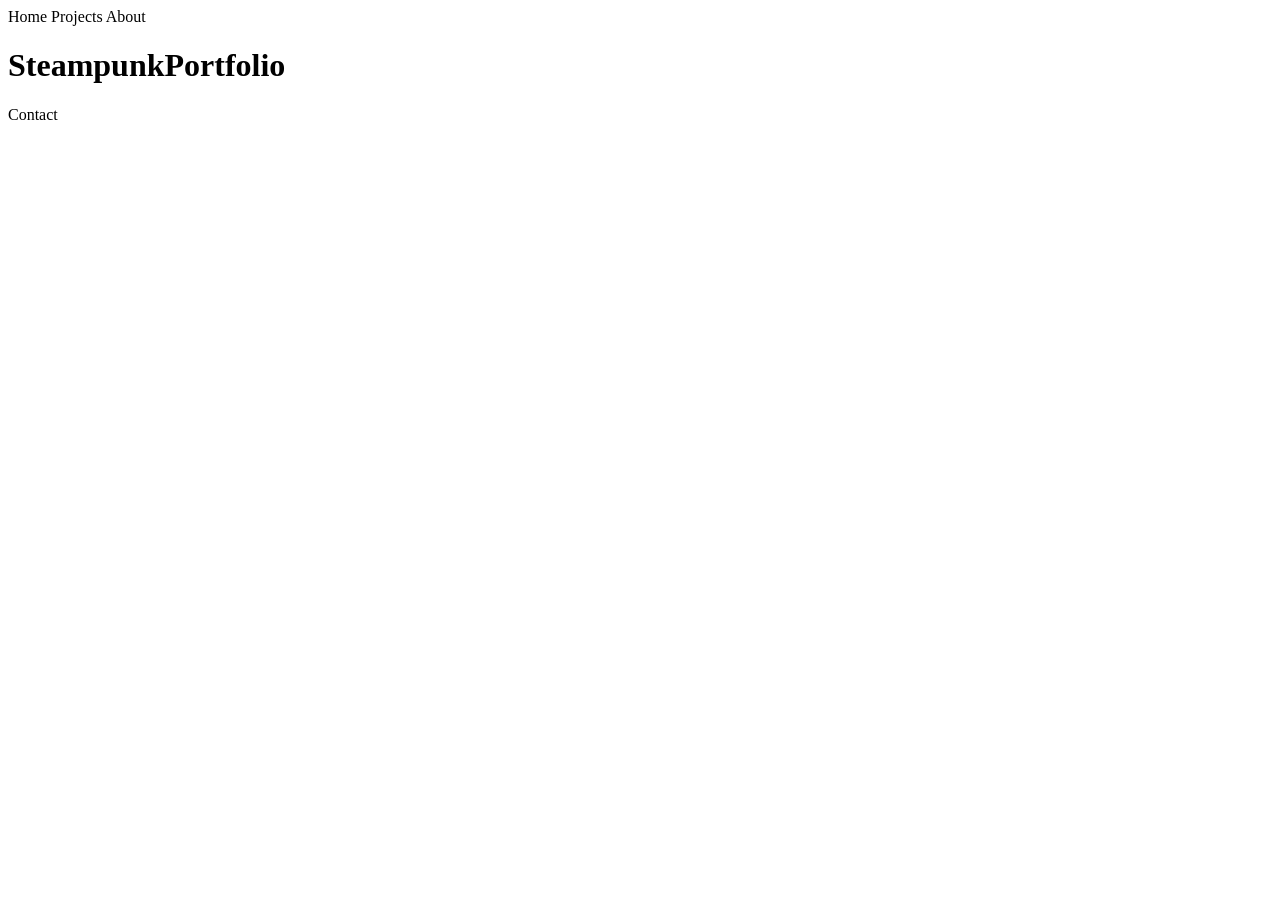
==== capstone.html @ f1e0819a "Capstone" ====
<!DOCTYPE html>
<html lang="en">
<head>
    <meta charset="UTF-8">
    <meta name="viewport" content="width=device-width, initial-scale=1.0">
    <title>Document</title>
    <link rel="stylesheet" href="capSTONE.css">
</head>
<body>
    <div class="main">
        <div class="header">
            <div class="headercontainer">
                <div class="pagelinks">
                    <a id="home">Home</a>
                    <a id="projects">Projects</a>
                    <a id="about">About</a>
                </div>
                <div class="logo">
                    <h1 id="icon">SteampunkPortfolio</h1>
                </div>
                <div class="socials">
                    <a>Contact</a>
                </div>
            </div>
        </div>
        <div class="container">
            <div class="maincontent">
                <div class="landingpagehero"></div>
                <div class="projectoverviewcollage"></div>
                <div class="portfolioabout"></div>
                <div class="serviceslist"></div>
                <div class="portfoliotextpara"></div>
                <div class="testimonialcarousal"></div>
            </div>
        </div>
        <div class="footer">
            <div class="footercontainer">
                <div class="pagelinks"></div>
                <div class="button"></div>
            </div>
        </div>
    </div>
</body>
</html>
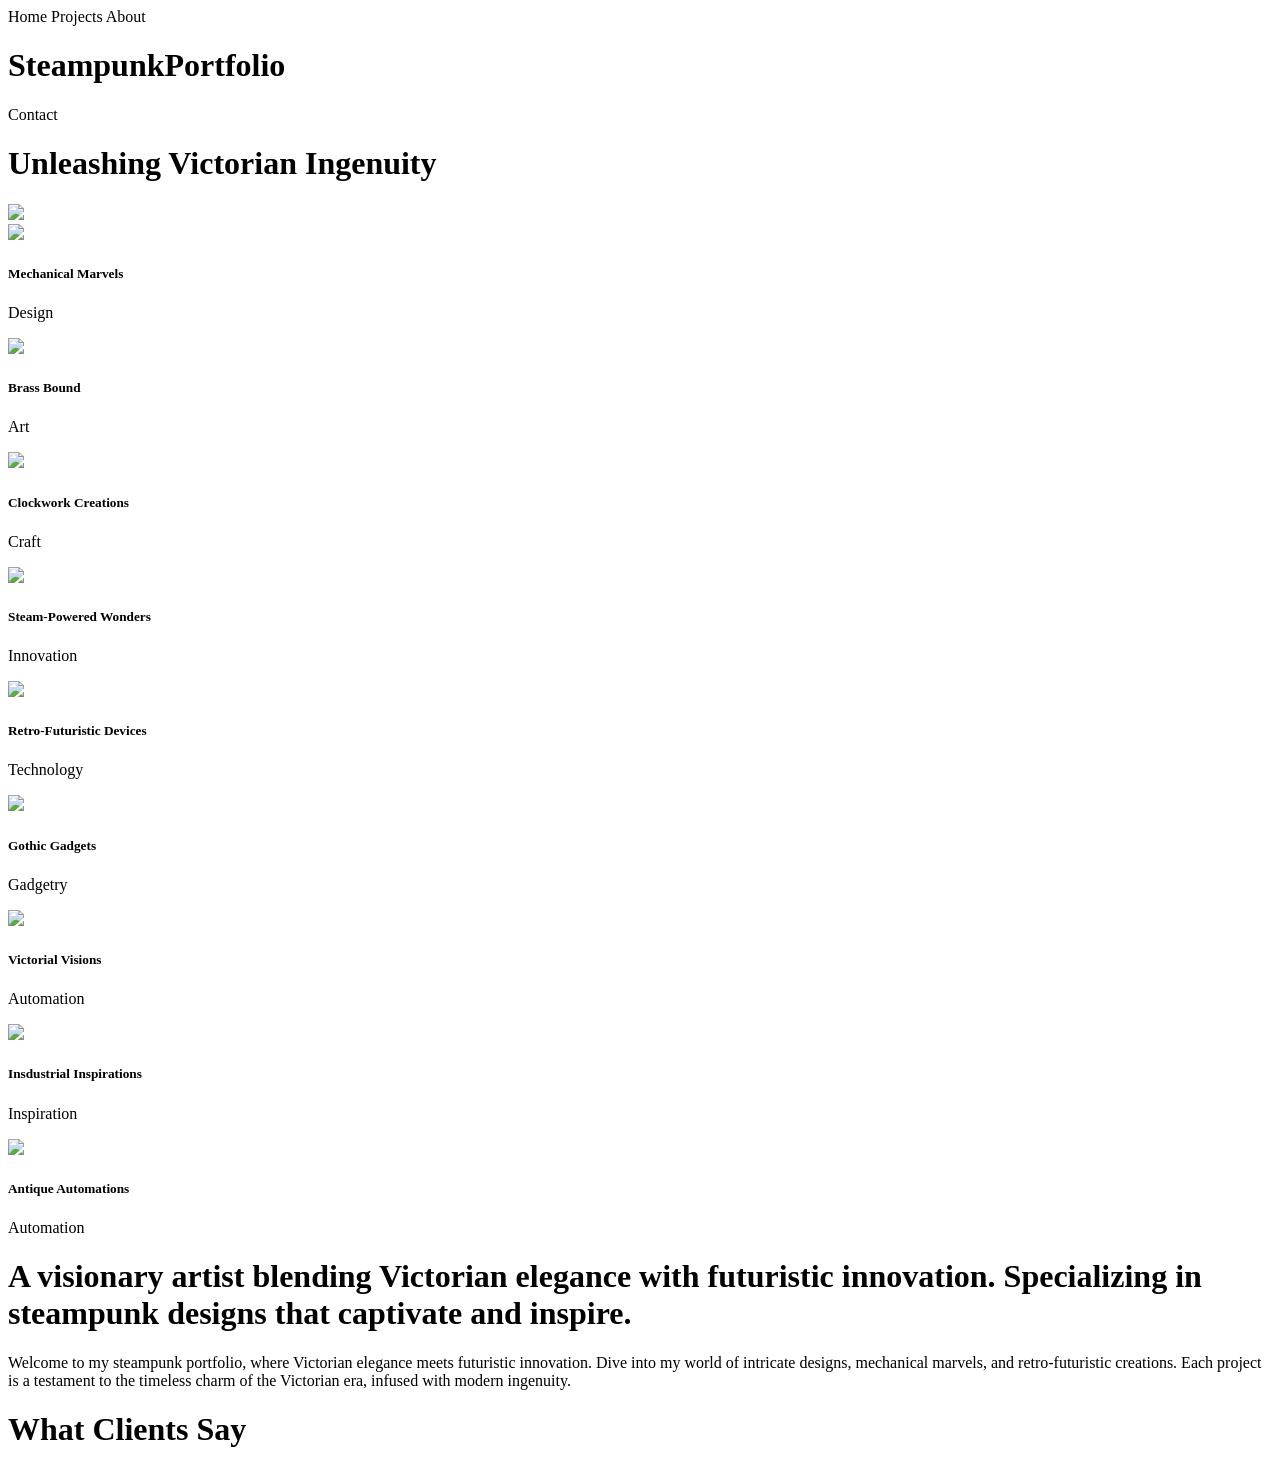
==== commit 29825db6: "2nd" ====
--- a/capstone.html
+++ b/capstone.html
@@ -19,22 +19,85 @@
                     <h1 id="icon">SteampunkPortfolio</h1>
                 </div>
                 <div class="socials">
-                    <a>Contact</a>
+                    <a id="contact">Contact</a>
                 </div>
             </div>
         </div>
         <div class="container">
             <div class="maincontent">
-                <div class="landingpagehero"></div>
-                <div class="projectoverviewcollage"></div>
-                <div class="portfolioabout"></div>
+                <div class="landingpagehero">
+                    <h1>Unleashing Victorian Ingenuity</h1>
+                    <img src="https://s3-alpha-sig.figma.com/img/5841/d1cd/27f387ad86b4d3b487a2a67862eb6a61?Expires=1734912000&Key-Pair-Id=APKAQ4GOSFWCVNEHN3O4&Signature=XN8ZAxwuQjlSGkze8o9kxb7S2KTAM3SgkjMvQ8gmFUQhoLPgm-~v7JaXSyNmQsUs40SO8GWvHK4PvB2FcLIrbUtqpzqs2D65ST0nrDn8pjBVD4oFGyG7RAXSHvhEMt109-WZ5GK1PyiROIEsa5vdka1GmocU9Jr8PGApRZtLPVhsqn~C2-U3kPojslzjvjHIqmwWrIDOhcrdjS~boXfHqJbURkRxYtGZP9vRDpwFif8AyT7YF0mxQqdpS~NYoYVCMKaaTGaKqoaR-EOzJFgqnO2J3Jya2M4t-8HdsdEx3G5fckwBdAMgyX7Hz-ENw4aXrbe5wNO-LP970p2A0Rp52Q__">
+                </div>
+                <div class="projectoverviewcollage">
+                    <div class="row1">
+                        <div class="project1">
+                            <img src="https://s3-alpha-sig.figma.com/img/45ea/7940/fedca496ab6391705933792c26137a35?Expires=1734912000&Key-Pair-Id=APKAQ4GOSFWCVNEHN3O4&Signature=ahqcdHsWStHnRi98GsIL9TRXK8VzizgGMMuhTTdrnHM56j2ayA1rx70sC3kE~6oW6BcvxBpECN~UWNP6nhsGbXcAzxQH7d7OvC09IxsTKVuqgjZQQYSI0793hlqcYCLzpEkDD0dVGic6jg-nwszzL5Job5rDaIGCmKPOyglN6hzYHjn2jcEUuDkhp9pLVPHgUNwW3DNzzDVGehJVrw2JpWUKon-lXM-Naq17oAeOCho8rPQLuAvUCQZd7tV6IoQAE1ar~FGt7zBzoMOHqAlUCdUYVMVT2G1phWxeiMdAqw~6MGygdg-JB3S2pegfJWy07bn608q8gXTTjev65eZhBw__">
+                            <h5>Mechanical Marvels</h5>
+                            <p>Design</p>
+                        </div>
+                        <div class="project2">
+                            <img src="https://s3-alpha-sig.figma.com/img/5983/a3dd/1ca9e728de9ebab299f77f5b6c0ad0bd?Expires=1734912000&Key-Pair-Id=APKAQ4GOSFWCVNEHN3O4&Signature=GX7xVoZVYY-alqYakPGQM3q5HWIyzDak~XclxO4sjJejd~U6bxIT4kdpqYjqB0iMji3a-bCstwVSPR0C~g~Gfu~h8IrGOh2b1b2cA~R4FeLKyos-fQHQuHzV-ExAWyW9S-CqXjTz8GieKEdkEenJooW8qpfL0qMaEDl3gqLq0fTQEUaP7Eq9-pTOEHg1DRQaBKfnGMX-r8fuEJGmTs6SSBK9RO8FJdFDV-lTysAcRBdKS~E32i1VOoIUXw9UdWRnLz6iVY7dvXihN~moYzdqbUKZvOLJYN20ORl3vdjQ~14Hg2JjeHqh9szdehtlxw76FUkhO9o~XR7bx3d3c9fijQ__">
+                            <h5>Brass Bound</h5>
+                            <p>Art</p>
+                        </div>
+                        <div class="project3">
+                            <img src="https://s3-alpha-sig.figma.com/img/e147/62f3/f4157da45357c0b5c6170d8dae20b15b?Expires=1734912000&Key-Pair-Id=APKAQ4GOSFWCVNEHN3O4&Signature=VcS5zy-mcXI9oetCt18LtngPQb00mwxms0DrQDibb1RJxA8dg5w5d2fWgGGkBdTnDutXvuNUPE-GZa-hXwVjhiTRNj9HsJicMaHj-RcRg1G8LyP5fctHQhMFJ-OoTn30BZhLIKvWDONVvt0d3vGW6Kkw3VlFXALhDG~OA~JrZUnEhdmtnS~U5IEfQCzSdChgs5cP5HKcxeL188S3wAK6O01OOuJ2YzsbdSzJCllviW6zKlUnGGcsy37sBYEyhlhmQy8jxHDYE1ry9PZ2LEra6XsgwpsRruckkJxjOclSsqTC5KEZnufuVj6pWYGmn7R24sjQ8Q~D3IjT45klURePJw__">
+                            <h5>Clockwork Creations</h5>
+                            <p>Craft</p>
+                        </div>
+                    </div>
+                    <div class="row2">
+                        <div class="project4">
+                            <img src="https://s3-alpha-sig.figma.com/img/6cfa/078e/d2f4e339b2592b0ef529be6748cdbd84?Expires=1734912000&Key-Pair-Id=APKAQ4GOSFWCVNEHN3O4&Signature=DPcpaAvwr-YuxwGRPkx6Of4y8rvBr8tY-l0H5LHVMCYcMbNxgSRaZFP8gna0M00FSg1m5FDqhBDYsq8S0C5Tcz-dS9bcnIegfFo6oHmC1~lUAz7sezkbtgOyCq5DwkbVQ0mErzRjjDW7jeKJ~EcxsNaUX1jp~75mabmSb-zyJCvEp00Lqm9fs0RC7ZeUfdhZ-qvNCsAOq4oG0ENhjSGSPbU5qngslo3SwwZTq7NbqcxCLlcLBWwbCL1mv6Ww9b1k2h3Oj-o5ZwZSgW3ClW76Ir8mCO4-O~JBZMNjPAq8Ky5ugPu3GX4J26nt-PwYBDCo0IPvdVRkvvm9pGCR0HqyHg__">
+                            <h5>Steam-Powered Wonders</h5>
+                            <p>Innovation</p>
+                        </div>
+                        <div class="project5">
+                            <img src="https://s3-alpha-sig.figma.com/img/97ad/749a/c18c211c60e4a5057f993d405e1b22bb?Expires=1734912000&Key-Pair-Id=APKAQ4GOSFWCVNEHN3O4&Signature=FqQylc5~9J2LDBQ4AwLKY2bl6wFE0MmFfMKDfDAKvb-E1Op-ejy46GAHrzrYvRPPBmx9MWP~XHfyUakmgufnCWRErN9Ns~IgHdG5g1vX-9oMBqUGccYSKKh-L0EJVq6Gvt~3MewiCXZm3egxPqaxrBXwPqlBdMewi1Pj9uYa2KLVK64fMtm1eEicjibkexrMF-l1YNd3iTu6Tzh~Jv-p18s~z~LHlUi7OpLvOgyezS5kUfYGNBmWk0d1dC9S8mn3C23XJo5oap0ryqqjmY5A3WtP56ggwLdiYjEQEo5z2~F4rvQyGrSxkTTFlKM4aS7g89tr2WfpXWLEO2Pcd88zRA__">
+                            <h5>Retro-Futuristic Devices</h5>
+                            <p>Technology</p>
+                        </div>
+                        <div class="project6">
+                            <img src="https://s3-alpha-sig.figma.com/img/da4a/b732/c2e751ee33232083995d28f8e7b7af4c?Expires=1734912000&Key-Pair-Id=APKAQ4GOSFWCVNEHN3O4&Signature=DvJ~L~Hv8XKr8PFRnPeiJJSB4GDxqVcQwXA0xgP0BE4OBozHAf0-5bpjRecxKWNp27C4qqHZ6V7nCldjV0AAbhL1K41vtt5aHjvX27T7~V4zJKj9czeFkc2wwTurVEK4G5z1hICUW76jtlW6OBlSZJOO2B9TmVFdxbdl0oGWO6n-Qod-~MenKP3Qo8TTRxGzigGaiX8diy65YnnkJpPCC5q5Ibzb~bf1SdUGp43frsiGEJ8-xeytTSZ9-TPX4aHRW~kAWRaRWz6WQ75ArSAy6A1rjqQvW2YpLx--5OI1vSpD7dHPL3qdJkWF0MX3iRztrX3Qz~lNk6Sle0MgbrBVWg__">
+                            <h5>Gothic Gadgets</h5>
+                            <p>Gadgetry</p>
+                        </div>
+                    </div>
+                    <div class="row3">
+                        <div class="project7">
+                            <img src="https://s3-alpha-sig.figma.com/img/b009/86be/d27ab8c3a0323f9a6e1a1a7706c90b00?Expires=1734912000&Key-Pair-Id=APKAQ4GOSFWCVNEHN3O4&Signature=nyuMQCbiObUPr7L18FaHUEI6Bnv53E6LhO3yN9Xih5QrOkxvOYVpP1F~e0YKyerLguVIQxzZA~bdIZ75mPNoNaSW3AE5EK5BfxrLVHxboNiSoZZxy7WQ4dmGjRaAaGrvR9spdoVGgapRalmNLgUoXFGMEnv1WxYtsxF2ZEl8CBDrARMdeg5f6Jd5vtveCUKQUQ05iXzca2n8~SwEU5V27SO-3fkfVp6l7IcwAKcThN5oVan~rfzd07n~vShgJiMfo3-rINhdh-~IaJofsG2NHm2XLAoovt1PVL-m4xN5jg59whIyTglG51fz9ADMjJ7WqdpLpDpOeF5CZW8O1pGPzA__">
+                            <h5>Victorial Visions</h5>
+                            <p>Automation</p>
+                        </div>
+                        <div class="project8">
+                            <img src="https://s3-alpha-sig.figma.com/img/fa15/e17c/0a8add18dc7b4074d2f048df6d0e58de?Expires=1734912000&Key-Pair-Id=APKAQ4GOSFWCVNEHN3O4&Signature=eh5wD8Yxvd0XzkEyaVUb-s6Gr2ZB1Veinv3xTntWu0rEnZzQ5i6rD36Q~hoCWvKWNLc6wHr9Q6w3E3Ou-yq3kR-~iQwoYujfvaG66~vQzba6kqOk5gbhLq6qLSOj8guieaWB-z2e~b5DWs-xrKeRRgyPL5qC9c5SZbJ0DXWBlAji9MUR1xmqrHnTMeCnHHxLmSisfm0q~E7CbCGu619V0U7gBIwrFeKiOzQ~sMPvKJG4IfJy9NdK9HIk59O2D-s3UXwKuISuzo-nzYdWUCMXm~8ThemrA3OjdjgyzRVb~wLFH~yPWeqLs9axhnmfPPHroc91ynLUQnGejg~K2uZYCA__">
+                            <h5>Insdustrial Inspirations</h5>
+                            <p>Inspiration</p>
+                        </div>
+                        <div class="project9">
+                            <img src="https://s3-alpha-sig.figma.com/img/9a6f/5540/8205aed0f09696160b5f63f8b84f8615?Expires=1734912000&Key-Pair-Id=APKAQ4GOSFWCVNEHN3O4&Signature=T8m804O7UlRabIs6m5SIH9jI04GiEbRtoGg3nbEdb98J1~4YjOC2PAzm-kbbgB0-vSn76uFCzaFKzp1W4g~PTeYbZ7Td8PRcAQX2jddASTyfeFY5PUq9ruTFlogdBhG0hhz35DJhQpNLEG7Zzwj6XaIF13hWUtNRhmaDrvj-QBhliNAvf52sFMEOyp-N~SC4COQifjcwzThbyis5KYssz~UW1h0t0Df0pX9wIKWS7R9AL3xeJcO5Pp10Y5hS1tUvE4qctywA8KClpSPxUAnI~GUnQbagnTrxc666EWRVntqdbZZDthiSVXdDzWhwOAIIsbwHDLQEk4EyRE9OwpA12w__">
+                            <h5>Antique Automations</h5>
+                            <p>Automation</p>
+                        </div>
+                    </div>
+                </div>
+                <div class="portfolioabout">
+                    <h1>A visionary artist blending Victorian elegance with futuristic innovation. Specializing in steampunk designs that captivate and inspire.</h1>
+                </div>
                 <div class="serviceslist"></div>
-                <div class="portfoliotextpara"></div>
-                <div class="testimonialcarousal"></div>
+                <div class="portfoliotextpara">
+                    <div class="spacer"></div>
+                    <p>Welcome to my steampunk portfolio, where Victorian elegance meets futuristic innovation. Dive into my world of intricate designs, mechanical marvels, and retro-futuristic creations. Each project is a testament to the timeless charm of the Victorian era, infused with modern ingenuity.</p>
+                </div>
+                <div class="testimonialcarousal">
+                    <h1>What Clients Say</h1>
+                    <div class="testimonialcards"></div>
+                </div>
             </div>
         </div>
         <div class="footer">
-            <div class="footercontainer">
+            <div class="footercont">
                 <div class="pagelinks"></div>
                 <div class="button"></div>
             </div>
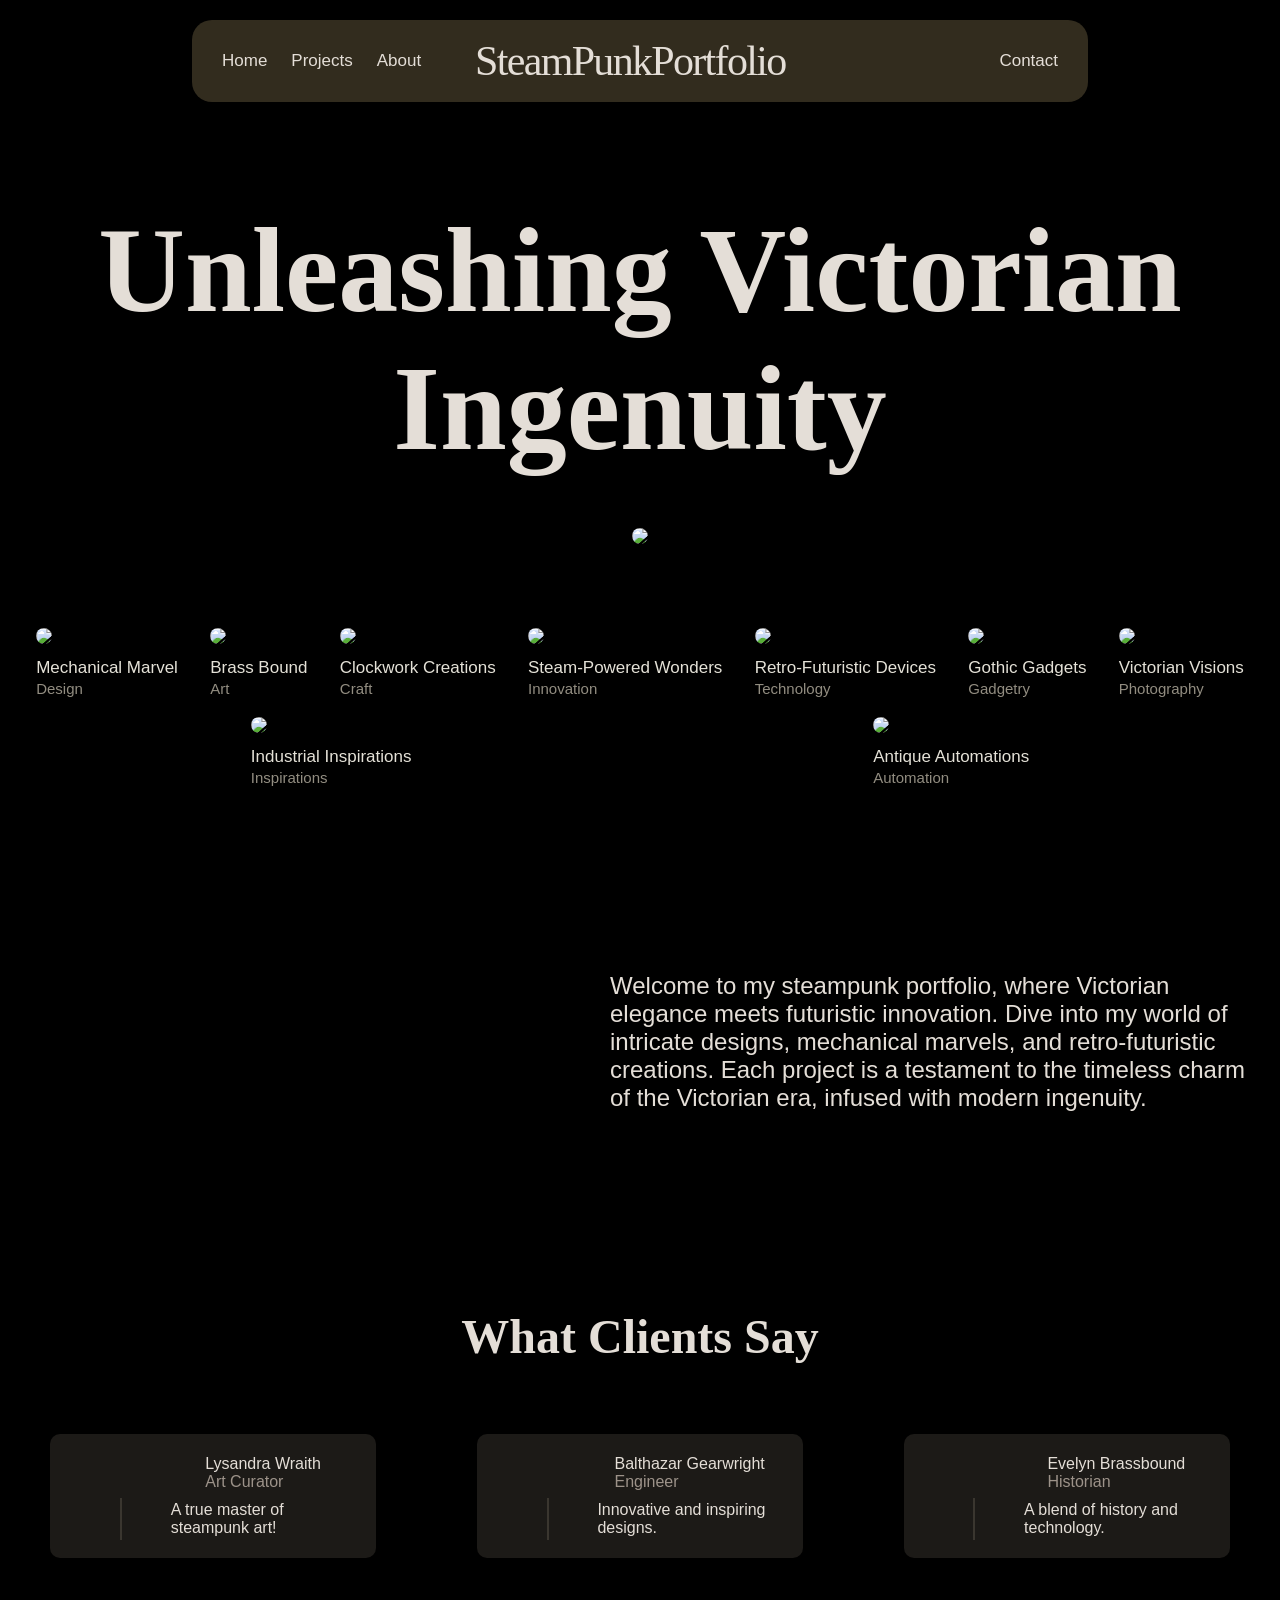
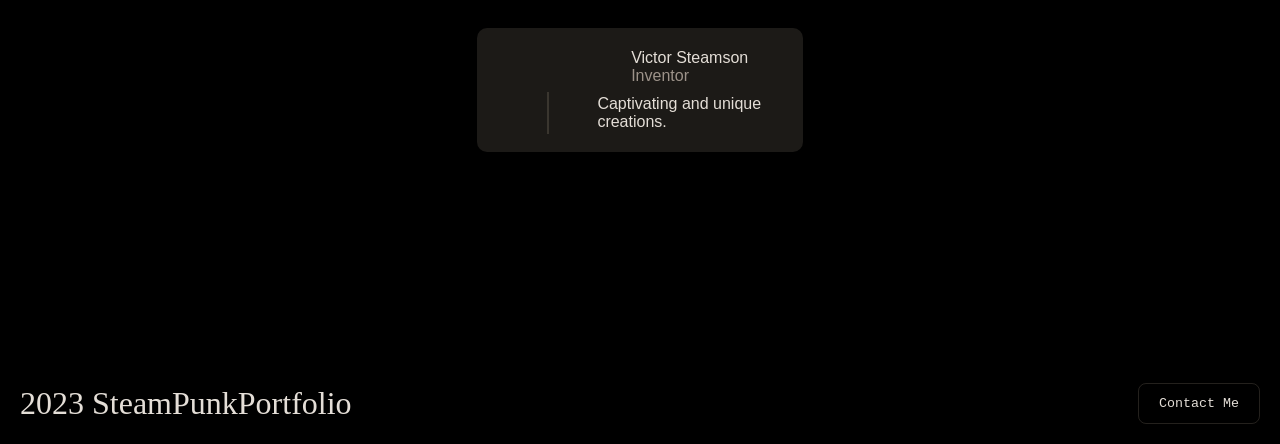
==== commit 5eb6fee6: "5th commit" ====
--- a/capstone.html
+++ b/capstone.html
@@ -1,107 +1,148 @@
 <!DOCTYPE html>
 <html lang="en">
-<head>
-    <meta charset="UTF-8">
-    <meta name="viewport" content="width=device-width, initial-scale=1.0">
-    <title>Document</title>
-    <link rel="stylesheet" href="capSTONE.css">
-</head>
-<body>
-    <div class="main">
-        <div class="header">
-            <div class="headercontainer">
-                <div class="pagelinks">
-                    <a id="home">Home</a>
-                    <a id="projects">Projects</a>
-                    <a id="about">About</a>
-                </div>
-                <div class="logo">
-                    <h1 id="icon">SteampunkPortfolio</h1>
-                </div>
-                <div class="socials">
-                    <a id="contact">Contact</a>
-                </div>
-            </div>
+  <head>
+    <meta charset="UTF-8" />
+    <meta name="viewport" content="width=device-width, initial-scale=1.0" />
+    <title>Steampunk</title>
+    <link rel="stylesheet" href="capstone.css" />
+  </head>
+  <body>
+    <section class="navbar">
+      <nav class="nav">
+        <div class="nav-links">
+          <div class="nav-items">
+            <a href="#">home</a>
+            <a href="#">projects</a>
+            <a href="#">about</a>
+          </div>
         </div>
-        <div class="container">
-            <div class="maincontent">
-                <div class="landingpagehero">
-                    <h1>Unleashing Victorian Ingenuity</h1>
-                    <img src="https://s3-alpha-sig.figma.com/img/5841/d1cd/27f387ad86b4d3b487a2a67862eb6a61?Expires=1734912000&Key-Pair-Id=APKAQ4GOSFWCVNEHN3O4&Signature=XN8ZAxwuQjlSGkze8o9kxb7S2KTAM3SgkjMvQ8gmFUQhoLPgm-~v7JaXSyNmQsUs40SO8GWvHK4PvB2FcLIrbUtqpzqs2D65ST0nrDn8pjBVD4oFGyG7RAXSHvhEMt109-WZ5GK1PyiROIEsa5vdka1GmocU9Jr8PGApRZtLPVhsqn~C2-U3kPojslzjvjHIqmwWrIDOhcrdjS~boXfHqJbURkRxYtGZP9vRDpwFif8AyT7YF0mxQqdpS~NYoYVCMKaaTGaKqoaR-EOzJFgqnO2J3Jya2M4t-8HdsdEx3G5fckwBdAMgyX7Hz-ENw4aXrbe5wNO-LP970p2A0Rp52Q__">
-                </div>
-                <div class="projectoverviewcollage">
-                    <div class="row1">
-                        <div class="project1">
-                            <img src="https://s3-alpha-sig.figma.com/img/45ea/7940/fedca496ab6391705933792c26137a35?Expires=1734912000&Key-Pair-Id=APKAQ4GOSFWCVNEHN3O4&Signature=ahqcdHsWStHnRi98GsIL9TRXK8VzizgGMMuhTTdrnHM56j2ayA1rx70sC3kE~6oW6BcvxBpECN~UWNP6nhsGbXcAzxQH7d7OvC09IxsTKVuqgjZQQYSI0793hlqcYCLzpEkDD0dVGic6jg-nwszzL5Job5rDaIGCmKPOyglN6hzYHjn2jcEUuDkhp9pLVPHgUNwW3DNzzDVGehJVrw2JpWUKon-lXM-Naq17oAeOCho8rPQLuAvUCQZd7tV6IoQAE1ar~FGt7zBzoMOHqAlUCdUYVMVT2G1phWxeiMdAqw~6MGygdg-JB3S2pegfJWy07bn608q8gXTTjev65eZhBw__">
-                            <h5>Mechanical Marvels</h5>
-                            <p>Design</p>
-                        </div>
-                        <div class="project2">
-                            <img src="https://s3-alpha-sig.figma.com/img/5983/a3dd/1ca9e728de9ebab299f77f5b6c0ad0bd?Expires=1734912000&Key-Pair-Id=APKAQ4GOSFWCVNEHN3O4&Signature=GX7xVoZVYY-alqYakPGQM3q5HWIyzDak~XclxO4sjJejd~U6bxIT4kdpqYjqB0iMji3a-bCstwVSPR0C~g~Gfu~h8IrGOh2b1b2cA~R4FeLKyos-fQHQuHzV-ExAWyW9S-CqXjTz8GieKEdkEenJooW8qpfL0qMaEDl3gqLq0fTQEUaP7Eq9-pTOEHg1DRQaBKfnGMX-r8fuEJGmTs6SSBK9RO8FJdFDV-lTysAcRBdKS~E32i1VOoIUXw9UdWRnLz6iVY7dvXihN~moYzdqbUKZvOLJYN20ORl3vdjQ~14Hg2JjeHqh9szdehtlxw76FUkhO9o~XR7bx3d3c9fijQ__">
-                            <h5>Brass Bound</h5>
-                            <p>Art</p>
-                        </div>
-                        <div class="project3">
-                            <img src="https://s3-alpha-sig.figma.com/img/e147/62f3/f4157da45357c0b5c6170d8dae20b15b?Expires=1734912000&Key-Pair-Id=APKAQ4GOSFWCVNEHN3O4&Signature=VcS5zy-mcXI9oetCt18LtngPQb00mwxms0DrQDibb1RJxA8dg5w5d2fWgGGkBdTnDutXvuNUPE-GZa-hXwVjhiTRNj9HsJicMaHj-RcRg1G8LyP5fctHQhMFJ-OoTn30BZhLIKvWDONVvt0d3vGW6Kkw3VlFXALhDG~OA~JrZUnEhdmtnS~U5IEfQCzSdChgs5cP5HKcxeL188S3wAK6O01OOuJ2YzsbdSzJCllviW6zKlUnGGcsy37sBYEyhlhmQy8jxHDYE1ry9PZ2LEra6XsgwpsRruckkJxjOclSsqTC5KEZnufuVj6pWYGmn7R24sjQ8Q~D3IjT45klURePJw__">
-                            <h5>Clockwork Creations</h5>
-                            <p>Craft</p>
-                        </div>
-                    </div>
-                    <div class="row2">
-                        <div class="project4">
-                            <img src="https://s3-alpha-sig.figma.com/img/6cfa/078e/d2f4e339b2592b0ef529be6748cdbd84?Expires=1734912000&Key-Pair-Id=APKAQ4GOSFWCVNEHN3O4&Signature=DPcpaAvwr-YuxwGRPkx6Of4y8rvBr8tY-l0H5LHVMCYcMbNxgSRaZFP8gna0M00FSg1m5FDqhBDYsq8S0C5Tcz-dS9bcnIegfFo6oHmC1~lUAz7sezkbtgOyCq5DwkbVQ0mErzRjjDW7jeKJ~EcxsNaUX1jp~75mabmSb-zyJCvEp00Lqm9fs0RC7ZeUfdhZ-qvNCsAOq4oG0ENhjSGSPbU5qngslo3SwwZTq7NbqcxCLlcLBWwbCL1mv6Ww9b1k2h3Oj-o5ZwZSgW3ClW76Ir8mCO4-O~JBZMNjPAq8Ky5ugPu3GX4J26nt-PwYBDCo0IPvdVRkvvm9pGCR0HqyHg__">
-                            <h5>Steam-Powered Wonders</h5>
-                            <p>Innovation</p>
-                        </div>
-                        <div class="project5">
-                            <img src="https://s3-alpha-sig.figma.com/img/97ad/749a/c18c211c60e4a5057f993d405e1b22bb?Expires=1734912000&Key-Pair-Id=APKAQ4GOSFWCVNEHN3O4&Signature=FqQylc5~9J2LDBQ4AwLKY2bl6wFE0MmFfMKDfDAKvb-E1Op-ejy46GAHrzrYvRPPBmx9MWP~XHfyUakmgufnCWRErN9Ns~IgHdG5g1vX-9oMBqUGccYSKKh-L0EJVq6Gvt~3MewiCXZm3egxPqaxrBXwPqlBdMewi1Pj9uYa2KLVK64fMtm1eEicjibkexrMF-l1YNd3iTu6Tzh~Jv-p18s~z~LHlUi7OpLvOgyezS5kUfYGNBmWk0d1dC9S8mn3C23XJo5oap0ryqqjmY5A3WtP56ggwLdiYjEQEo5z2~F4rvQyGrSxkTTFlKM4aS7g89tr2WfpXWLEO2Pcd88zRA__">
-                            <h5>Retro-Futuristic Devices</h5>
-                            <p>Technology</p>
-                        </div>
-                        <div class="project6">
-                            <img src="https://s3-alpha-sig.figma.com/img/da4a/b732/c2e751ee33232083995d28f8e7b7af4c?Expires=1734912000&Key-Pair-Id=APKAQ4GOSFWCVNEHN3O4&Signature=DvJ~L~Hv8XKr8PFRnPeiJJSB4GDxqVcQwXA0xgP0BE4OBozHAf0-5bpjRecxKWNp27C4qqHZ6V7nCldjV0AAbhL1K41vtt5aHjvX27T7~V4zJKj9czeFkc2wwTurVEK4G5z1hICUW76jtlW6OBlSZJOO2B9TmVFdxbdl0oGWO6n-Qod-~MenKP3Qo8TTRxGzigGaiX8diy65YnnkJpPCC5q5Ibzb~bf1SdUGp43frsiGEJ8-xeytTSZ9-TPX4aHRW~kAWRaRWz6WQ75ArSAy6A1rjqQvW2YpLx--5OI1vSpD7dHPL3qdJkWF0MX3iRztrX3Qz~lNk6Sle0MgbrBVWg__">
-                            <h5>Gothic Gadgets</h5>
-                            <p>Gadgetry</p>
-                        </div>
-                    </div>
-                    <div class="row3">
-                        <div class="project7">
-                            <img src="https://s3-alpha-sig.figma.com/img/b009/86be/d27ab8c3a0323f9a6e1a1a7706c90b00?Expires=1734912000&Key-Pair-Id=APKAQ4GOSFWCVNEHN3O4&Signature=nyuMQCbiObUPr7L18FaHUEI6Bnv53E6LhO3yN9Xih5QrOkxvOYVpP1F~e0YKyerLguVIQxzZA~bdIZ75mPNoNaSW3AE5EK5BfxrLVHxboNiSoZZxy7WQ4dmGjRaAaGrvR9spdoVGgapRalmNLgUoXFGMEnv1WxYtsxF2ZEl8CBDrARMdeg5f6Jd5vtveCUKQUQ05iXzca2n8~SwEU5V27SO-3fkfVp6l7IcwAKcThN5oVan~rfzd07n~vShgJiMfo3-rINhdh-~IaJofsG2NHm2XLAoovt1PVL-m4xN5jg59whIyTglG51fz9ADMjJ7WqdpLpDpOeF5CZW8O1pGPzA__">
-                            <h5>Victorial Visions</h5>
-                            <p>Automation</p>
-                        </div>
-                        <div class="project8">
-                            <img src="https://s3-alpha-sig.figma.com/img/fa15/e17c/0a8add18dc7b4074d2f048df6d0e58de?Expires=1734912000&Key-Pair-Id=APKAQ4GOSFWCVNEHN3O4&Signature=eh5wD8Yxvd0XzkEyaVUb-s6Gr2ZB1Veinv3xTntWu0rEnZzQ5i6rD36Q~hoCWvKWNLc6wHr9Q6w3E3Ou-yq3kR-~iQwoYujfvaG66~vQzba6kqOk5gbhLq6qLSOj8guieaWB-z2e~b5DWs-xrKeRRgyPL5qC9c5SZbJ0DXWBlAji9MUR1xmqrHnTMeCnHHxLmSisfm0q~E7CbCGu619V0U7gBIwrFeKiOzQ~sMPvKJG4IfJy9NdK9HIk59O2D-s3UXwKuISuzo-nzYdWUCMXm~8ThemrA3OjdjgyzRVb~wLFH~yPWeqLs9axhnmfPPHroc91ynLUQnGejg~K2uZYCA__">
-                            <h5>Insdustrial Inspirations</h5>
-                            <p>Inspiration</p>
-                        </div>
-                        <div class="project9">
-                            <img src="https://s3-alpha-sig.figma.com/img/9a6f/5540/8205aed0f09696160b5f63f8b84f8615?Expires=1734912000&Key-Pair-Id=APKAQ4GOSFWCVNEHN3O4&Signature=T8m804O7UlRabIs6m5SIH9jI04GiEbRtoGg3nbEdb98J1~4YjOC2PAzm-kbbgB0-vSn76uFCzaFKzp1W4g~PTeYbZ7Td8PRcAQX2jddASTyfeFY5PUq9ruTFlogdBhG0hhz35DJhQpNLEG7Zzwj6XaIF13hWUtNRhmaDrvj-QBhliNAvf52sFMEOyp-N~SC4COQifjcwzThbyis5KYssz~UW1h0t0Df0pX9wIKWS7R9AL3xeJcO5Pp10Y5hS1tUvE4qctywA8KClpSPxUAnI~GUnQbagnTrxc666EWRVntqdbZZDthiSVXdDzWhwOAIIsbwHDLQEk4EyRE9OwpA12w__">
-                            <h5>Antique Automations</h5>
-                            <p>Automation</p>
-                        </div>
-                    </div>
-                </div>
-                <div class="portfolioabout">
-                    <h1>A visionary artist blending Victorian elegance with futuristic innovation. Specializing in steampunk designs that captivate and inspire.</h1>
-                </div>
-                <div class="serviceslist"></div>
-                <div class="portfoliotextpara">
-                    <div class="spacer"></div>
-                    <p>Welcome to my steampunk portfolio, where Victorian elegance meets futuristic innovation. Dive into my world of intricate designs, mechanical marvels, and retro-futuristic creations. Each project is a testament to the timeless charm of the Victorian era, infused with modern ingenuity.</p>
-                </div>
-                <div class="testimonialcarousal">
-                    <h1>What Clients Say</h1>
-                    <div class="testimonialcards"></div>
-                </div>
-            </div>
+        <div class="logo"><h1 id="mainheading">SteamPunkPortfolio</h1></div>
+        
+        <div class="nav-links">
+          <a href="#">contact</a>
         </div>
-        <div class="footer">
-            <div class="footercont">
-                <div class="pagelinks"></div>
-                <div class="button"></div>
-            </div>
+      </nav>
+    </section>
+    <section class="home" id="home">
+      <div class="header">
+        <h1>Unleashing Victorian Ingenuity</h1>
+      </div>
+      <div class="image"><img src="https://s3-alpha-sig.figma.com/img/5841/d1cd/27f387ad86b4d3b487a2a67862eb6a61?Expires=1735516800&Key-Pair-Id=APKAQ4GOSFWCVNEHN3O4&Signature=[base64]~0rE28Sye5HIIQYtPHql3PGeH0qXiqXRhdce~un~QQZ3g5w__" /></div>
+    </section>
+    <section class="frames" id="projects">
+      <div class="images image1">
+        <img src="https://s3-alpha-sig.figma.com/img/45ea/7940/fedca496ab6391705933792c26137a35?Expires=1735516800&Key-Pair-Id=APKAQ4GOSFWCVNEHN3O4&Signature=UoEBcZE3cDAr75dg2ZADVK0pdDb78UmtnH~hW7lIO3RugsVMq~VBiG21zjPuLhbUdJsp~[base64]" />
+        <p class="bigpicfoots">Mechanical Marvel</p>
+        <p class="smolpicfoots">Design</p>
+      </div>
+      <div class="images image2">
+        <img src="https://s3-alpha-sig.figma.com/img/5983/a3dd/1ca9e728de9ebab299f77f5b6c0ad0bd?Expires=1735516800&Key-Pair-Id=APKAQ4GOSFWCVNEHN3O4&Signature=UUBgpNQChcqRdrumOE4fAgEN~6akLuTm1ApWKsU0pfuQdOAwdSA4Dl2Af6PkumrS-GuKN~qthLqo2wIsFDkItvNJ7SIW9vttzUQb7hQanqV4AQpaKUanwomGQZk8mKXi0D1xL8xxXqNjiviXZ-GwdmF6-vuEaX589jo1b~hrqNGje2lWzxdJmrwsfm8JhzjubjzkhtmGkBQ7fVPnvs3y4KYJOT5v3tG8ObKs2aLHbp8hnz5B8UFlFyf7SpJ49IcSIxgJBlJYlT0920NA4PFbb8kVVKYTBzuzEUASyjQKg5DM7KZu~DCx3Z32MB47vdNVLrFIkfis3eVlYE3kQQ3o4g__" />
+        <p class="bigpicfoots">Brass Bound</p>
+        <p class="smolpicfoots">Art</p>
+      </div>
+      <div class="images image3">
+        <img src="https://s3-alpha-sig.figma.com/img/e147/62f3/f4157da45357c0b5c6170d8dae20b15b?Expires=1735516800&Key-Pair-Id=APKAQ4GOSFWCVNEHN3O4&Signature=Fe79b1t6bZ8OSN7YujLym2Imvj0-w6hnWLuSCKKuu0EJr7bx4f-U85hU1QgVMByGFeX7JMn8CcilNOr2ypvVaWposegeCxPxUONMesue26WBt7zC6UtF~BmDM3mE9dym69IHiGPluhYXzrQZyclpESrLpfOdETYgQmmr7a4tDdfstrp~JDk1RIZlpIU1PuzOzqhjdAM3hppaTPwXAZWg6hQos-S4ZPM4y1eTjnZFrPMFvkEv8-QxNBbKMX0iYzkZU-6413Krt9ijhWFu0kpD6TwELIfdJzF3Rcdv1D4E2gjFSzGLvKPcGTPn~22AuAVe69NEX20ObmX74ivkKCqSaQ__" />
+        <p class="bigpicfoots">Clockwork Creations</p>
+        <p class="smolpicfoots">Craft</p>
+      </div>
+      <div class="images image4">
+        <img src="https://s3-alpha-sig.figma.com/img/6cfa/078e/d2f4e339b2592b0ef529be6748cdbd84?Expires=1735516800&Key-Pair-Id=APKAQ4GOSFWCVNEHN3O4&Signature=JjOcwfxZt3QV-LErgSK2tT61ENQnkXm1yQiiUKFREkQbq1R4bclTFCZWVBsj65pdeqggibi9HCABzQ6SQ~[base64]" />
+        <p class="bigpicfoots">Steam-Powered Wonders</p>
+        <p class="smolpicfoots">Innovation</p>
+      </div>
+      <div class="images image5">
+        <img src="https://s3-alpha-sig.figma.com/img/97ad/749a/c18c211c60e4a5057f993d405e1b22bb?Expires=1735516800&Key-Pair-Id=APKAQ4GOSFWCVNEHN3O4&Signature=oRciBwzi-JE62a34wJAPlq3n9fBnYg4C8VIkQkzn6ZCUGL0R1kdyYfZ1V~H7Hr5awUcgeITLV8Yvi4aDJCfLaHqrH-3lamQQEqnB27dEN3qMDYetETfD~[base64]" />
+        <p class="bigpicfoots">Retro-Futuristic Devices</p>
+        <p class="smolpicfoots">Technology</p>
+      </div>
+      <div class="images image6">
+        <img src="https://s3-alpha-sig.figma.com/img/da4a/b732/c2e751ee33232083995d28f8e7b7af4c?Expires=1735516800&Key-Pair-Id=APKAQ4GOSFWCVNEHN3O4&Signature=Xuj3HwhoL8jMs1~1HWmdEHYYtDVJGub4f2CzRSmIdxIB0YBnN9GcfPu2mpf6wsk12ZTbRMNFA0a1ztnNxeouMgtZafvLKfIF6k2Ws8L4JpDIQK34CGor~LabVLZjM4JPLSiMQvtfdkPxnBWadKyB2UY7ZM2FHXyGGxAfkadV6xG4WLmZI7kby2fKiC176ObzSGEswyszjIP4Foo9186egY24Oe3DkD7FtQ8ziXDp5EDVGsBjtkYsqD7ZnTxvt~lkKzGi19JCDZ8zJUry3TH5AS92mraOLpVlWiclFETEb5MpDTBdjyA7lg0dKLSrzyDgIcCBtWFj2VKc5Lt8F-9aPA__" />
+        <p class="bigpicfoots">Gothic Gadgets</p>
+        <p class="smolpicfoots">Gadgetry</p>
+      </div>
+      <div class="images image7">
+        <img src="https://s3-alpha-sig.figma.com/img/b009/86be/d27ab8c3a0323f9a6e1a1a7706c90b00?Expires=1735516800&Key-Pair-Id=APKAQ4GOSFWCVNEHN3O4&Signature=TA5BDsN~VJpSAH~ItyG4LZwpgel24I0V-tR1R1dnd2EFgzufLwcaOe4lq4wuy6UBHAca~juYwkp1BbFm1f8z-gLxSw5c3O8gQqJkZhMQgsu7fDpQzj6k1wtKnByUio-dXDiXXLeuZBov~Hjd7GHI9IX4OyYzFQYKNPc55x~wU3vfm5AghsOhq-fh76dR7qAbadIugVNmXa80lY9YUUukkfUAYthSMfTm-xleihlJ~B941C7RLgxwl6ZpRi6HFnD84tQjeSJbnLVcNmntqFMcKU4NDYvZNksx~2~81P~LmbtHbRb4mqRnGXYvWJi4dyXpUHcQooKZ6wk2qjpNMyhdZw__" />
+        <p class="bigpicfoots">Victorian Visions</p>
+        <p class="smolpicfoots">Photography</p>
+      </div>
+      <div class="images image8">
+        <img src="https://s3-alpha-sig.figma.com/img/fa15/e17c/0a8add18dc7b4074d2f048df6d0e58de?Expires=1735516800&Key-Pair-Id=APKAQ4GOSFWCVNEHN3O4&Signature=Q6E7BaBmjiHhOjx6t0zAB5~ZsKf0esIvQg1mRsYUZV~03otAoEn16~Cc-OJmkV0XmjXNRTAwywmOIeMe9Ru-0-I5mXdrVHbcg7DMrZaeMR3bnp9482jbRbLA3JmhC8223B5LSnLgQHmWQ54Nzl4rVf1vI6cSOlgxbfC6Z6h18mm17i-B5O7-BqxGOietbSJsgTrVu8B7cvJRyHmAKWwPjSsiS5oZYij6rr8r3aklDpis2bfv0wx0SZvh~6QOxZySEjkjxGgHTUMdvKp3Za4RYPCqoDCwgCGpVNdjDzFHH1haacL4LsKnQfQqJKDdQ~XBrMNSb~zrouutEAUFZSfb3A__" />
+        <p class="bigpicfoots">Industrial Inspirations</p>
+        <p class="smolpicfoots">Inspirations</p>
+      </div>
+      <div class="images image9">
+        <img src="https://s3-alpha-sig.figma.com/img/9a6f/5540/8205aed0f09696160b5f63f8b84f8615?Expires=1735516800&Key-Pair-Id=APKAQ4GOSFWCVNEHN3O4&Signature=[base64]~LaY7yyTawk65sMU~J7BsdJdhLPmPt2YT0WgMpRL0R5Yd7vRPnuJ4RnhZTl-jwk01bdHz0D5V4Xqf3KncjGTbQbkMeJS-HUj2zqlxX3am3wTtlRBbtrpWWu5LTaF08dYw__" />
+        <p class="bigpicfoots">Antique Automations</p>
+        <p class="smolpicfoots">Automation</p>
+      </div>
+    </section>
+    <div class="endfoot">
+      <div>
+        <p>
+            Welcome to my steampunk portfolio, where Victorian elegance meets futuristic innovation.
+             Dive into my world of intricate designs, mechanical marvels, and retro-futuristic creations.
+              Each project is a testament to the timeless charm of the Victorian era, infused with modern ingenuity.
+        </p>
+      </div>
+    </div>
+    <section class="clients">
+      <h1>What Clients Say</h1>
+      <div class="main-container">
+        <div class="card" id="center">
+          <img src="https://s3-alpha-sig.figma.com/img/928c/504e/f8f7af23580a25498b88bb9d1a329560?Expires=1735516800&Key-Pair-Id=APKAQ4GOSFWCVNEHN3O4&Signature=awKdChiiELMvsxyMdKEmrVG-UTsL4Mqw2H3r1O48N4q58s6PR~QkJxivB6GrHB6vCs~8J149VpPqnNu26DlWVue~41mF-k2LTev1e0u3bxfT8rDDbXuPyjZmKCgL0z9Q9OdzbzTpkVpYJkYgLrDViPEbkFHkVXYtDD7C~7J~0utzRMae8Iph8W~WQl8W8drkd967xOfTBu3lMd8OLuHx87xrJC9nHZ~ZMtDHL77JXdw9BUc34N9EXlHk4AtreQYzsIMpCkHcy5sunE6Db7TaCnO0NEN6M2Uc5no43AYBOyjgXH54rtXckB8yV-5PtFSSPR9jmSSQBsG5M6x5ihJuAg__" alt="" srcset="" />
+          <div class="card-head">
+            <p>Lysandra Wraith</p>
+            <p>Art Curator</p>
+          </div>
+          <div class="border"></div>
+          <div class="card-detail">
+            <p>
+              A true master of steampunk art!
+            </p>
+          </div>
         </div>
-    </div>
-</body>
-</html>+        <div class="card" id="center">
+          <img src="https://s3-alpha-sig.figma.com/img/e975/bfd8/3b66b80f73db0885e8d10cc5fd8cbbf8?Expires=1735516800&Key-Pair-Id=APKAQ4GOSFWCVNEHN3O4&Signature=p4bL9LFlfKygVTIoS6JAkG7Ebpkqr8O7R~PmjgIz-tpwQeuTUAZ6h7DU2PkArmYOR1fjrq~sY97I~EvTRSvHgF1S-RVyCQJF7in2IslvFaDfqy1ldhdvdJKRGMwfvC~EVWODFJVlTm4WcZ-pdcnzC-z1FfmLHQBCmJC6etQD30WvaH4Q1MxSd7m0dqQe3GQpPOKAOtDg5~nn5gJK-FCLB-oXw5fHfQbenlr2bR4bVeTuwOL94qjbtFUHcltPCk6N-seGcdvuzYx3lObJm1h38zUlYGxDHUqmgVcgwMzhSynN7dASGlcEaAgvMWYAVdrH7cbEMWraVYWbBw0e3dgQbw__" alt="" srcset="" />
+          <div class="card-head">
+            <p>Balthazar Gearwright</p>
+            <p>Engineer</p>
+          </div>
+          <div class="border"></div>
+          <div class="card-detail">
+            <p>Innovative and inspiring designs.</p>
+          </div>
+        </div>
+        <div class="card" id="center">
+          <img src="https://s3-alpha-sig.figma.com/img/dc31/7ca7/f6a39077a690d878cf5a862797fa3623?Expires=1735516800&Key-Pair-Id=APKAQ4GOSFWCVNEHN3O4&Signature=J1Se6iBywQsKAMSiLH36ZFz024QxHldZgzqY8QSQDmM7MVCoaw6YYQF2jQaIqDRcACpem~EMbo0I9rZGH48qVaqiP9JskdxurKQW1n~92iGuJxOZ34rPW22hMmVNm8DogcF8OkJH~wFMnp9rfKGRRD~3btqrvD0Uhd-uiV9hQW~Sgn~CQ4JlIoKxunQZLfYIyUt2flg3P55q6z1bbX73ucKFeznbqVFISvKwcQ0EJuwy~dyU5C7yihBHH-pKtsN1tKzfytpdVsA9Sz55oo9fOkspHqWT0CC-0y6xXoRV4Mvfxanq3XaeOHluub6IFY6jz93hrqGuyNrOJC~DCJfKrA__" alt="" srcset="" />
+          <div class="card-head">
+            <p>Evelyn Brassbound</p>
+            <p>Historian</p>
+          </div>
+          <div class="border"></div>
+          <div class="card-detail">
+            <p>
+              A blend of history and technology.
+            </p>
+          </div>
+        </div>
+        <div class="card" id="center">
+          <img src="https://s3-alpha-sig.figma.com/img/b0ee/9818/de5132dd68c2eef65782fc071e4d376c?Expires=1735516800&Key-Pair-Id=APKAQ4GOSFWCVNEHN3O4&Signature=AF18jS7hElonwDx8FKzGcLTjsDapeaFB9KD2WtJLtsJcVRTeNv--pU5x7sGT8REOAWrvMYeNE5Q1c4eeBwlVyZT7bc5qBavPuf0Da-t5PJNmOFtbvzSvMhOx4WbRuNs0XJb29Pe-c8dsFCBQPUS10bMAAc~MmC9UGIHDuH5PwM2INCOB~hWA0IDycIOlzn4Otb9K7zF2s9VBfbaTAFHV5Ic015zSbg5vMN8h1nLhJSln87HnWxDgT2DDYyClgcfpbv-jrokRwBga6Hqbf73paGzjpJ0S0zOekxtIWDO-PeqQAGw7Yf0IamQgpAV5bHGl34ELCAjkpdvOCl3bBmJ0OQ__" alt="" srcset="" />
+          <div class="card-head">
+            <p>Victor Steamson</p>
+            <p>Inventor</p>
+          </div>
+          <div class="border"></div>
+          <div class="card-detail">
+            <p>Captivating and unique creations.</p>
+          </div>
+        </div>
+      </div>
+    </section>
+    <footer>
+      <div class="copyright">
+        <h1 id="nichekacopyright">2023 SteamPunkPortfolio</h1>
+      </div>
+      <div><button>Contact Me</button></div>
+    </footer>
+  </body>
+</html>
--- a/capstone.css
+++ b/capstone.css
@@ -0,0 +1,332 @@
+
+body {
+  background-color: black;
+  color: rgba(228, 222, 215, 1);
+}
+
+* {
+  padding: 0;
+  margin: 0;
+  box-sizing: border-box;
+  font-family: "Roboto Serif", serif;
+  font-weight: 400;
+  font-style: normal;
+}
+p {
+  font-family: "Public Sans", sans-serif;
+}
+.logo img {
+  width: 80%;
+}
+.navbar {
+  margin-top: 20px;
+  display: flex;
+  justify-content: center;
+  align-items: center;
+}
+nav {
+  background-color: rgba(249, 220, 149, 0.2);
+  display: flex;
+  align-items: center;
+  justify-content: space-between;
+  padding: 20px;
+  width: 70vw;
+  border-radius: 20px;
+}
+nav .nav-links a {
+  text-decoration: none;
+  cursor: pointer;
+  text-transform: capitalize;
+  margin: 10px;
+  font-family: "Public Sans", sans-serif;
+  color: rgba(228, 222, 215, 1);
+  font-size: 17px;
+}
+
+.home {
+  display: flex;
+  flex-direction: column;
+  align-items: center;
+}
+
+.header {
+  color: rgba(228, 222, 215, 1);
+  text-align: center;
+  margin: 100px 0 10px 0;
+}
+.header h1 {
+  font-size: 120px;
+  font-weight: 800;
+  margin-bottom: 20px;
+}
+.image {
+  margin: 20px;
+}
+.image img {
+  width: 100%;
+  height: auto;
+}
+.home .image img {
+  border-radius: 28px;
+}
+
+.endhead {
+  padding: 156px 10px;
+  display: flex;
+  justify-content: start;
+  align-items: start;
+  text-wrap: wrap;
+  margin: 20px;
+}
+
+.ending div div {
+  /* text-align: justify; */
+  width: 70vw; /*Remove While making it Resposive*/
+  font-size: 30px;
+}
+.ending h2 {
+  font-family: "Roboto Serif", serif;
+  font-weight: 700;
+  font-size: 68px;
+}
+
+.ending img {
+  padding: 30px;
+  width: 100vw;
+  height: auto;
+  border-radius: 46px;
+}
+
+.frames {
+  display: flex;
+  flex-wrap: wrap;
+  justify-content: space-around;
+  margin: 20px;
+  margin-top: 50px;
+}
+.frames img {
+  width: 400px;
+  height: auto;
+  padding: 10px;
+  border-radius: 26px;
+}
+
+.frames p {
+  padding: 10px;
+  padding-top: 0px;
+  padding-bottom: 2px;
+  font-size: 17px;
+}
+
+.frames p:nth-child(3) {
+  padding-top: 0px;
+  padding-bottom: 10px;
+  font-size: 15px;
+}
+
+.endfoot {
+  padding: 156px 10px;
+  display: flex;
+  justify-content: end;
+  align-items: end;
+  text-wrap: wrap;
+  margin: 20px;
+}
+.endfoot div {
+  width: 50vw;
+}
+.endfoot p {
+  font-size: 24px;
+}
+
+.clients {
+  /* margin: 150px 0; */
+  border-top: 1px solid black;
+  border-bottom: 1px solid black;
+}
+
+.clients h1 {
+  font-size: 48px;
+  text-align: center;
+  font-weight: 800;
+  margin: 20px 0;
+}
+/* Client Say Sections */
+.main-container {
+  display: flex;
+  flex-wrap: wrap;
+  justify-content: space-around;
+  padding-bottom: 50px;
+}
+.card {
+  margin: 20px;
+  margin-top: 50px;
+  width: 326px;
+  background-color: rgba(224, 213, 184, 0.12);
+  border: 1px solid rgba(255, 255, 255, 0);
+  display: grid;
+  grid-template-columns: 35% 65%;
+  padding: 20px;
+  border-radius: 10px;
+  place-items: center;
+}
+.card img {
+  width: 50px;
+  border-radius: 50%;
+}
+.card-detail {
+  margin-top: 10px;
+}
+.border {
+  margin-top: 10px;
+  height: 90%;
+  border: 1px solid rgba(182, 163, 145, 0.2);
+}
+.card-head p {
+  font-weight: 500;
+  color: rgba(228, 222, 215, 1);
+}
+
+.card-head p + p {
+  font-weight: 400;
+  color: rgba(235, 221, 209, 0.62);
+}
+
+footer {
+  display: flex;
+  justify-content: space-between;
+  margin: 20px;
+  margin-top: 10em;
+  align-items: center;
+}
+
+footer button {
+  font-family: "Roboto Mono", monospace !important;
+  padding: 12px 20px;
+  background-color: transparent;
+  color: rgba(228, 222, 215, 1);
+  border: 1px solid rgba(182, 163, 145, 0.2);
+  border-radius: 8px;
+  cursor: pointer;
+}
+
+@media (max-width: 1239px) {
+  .header h1 {
+    font-size: 100px;
+  }
+  .image9 {
+    display: none;
+  }
+}
+@media (max-width: 889px) {
+  .header h1 {
+    font-size: 80px;
+  }
+  .ending div div {
+    width: auto;
+    text-align: center;
+  }
+  .endhead {
+    display: block;
+  }
+  .endfoot div {
+    width: auto;
+    text-align: center;
+  }
+  .endfoot{
+    display: block;
+  }
+  .endfoot p{
+    font-size: 20px;
+  }
+  .copyright{
+    width: 50%;
+  }
+  .copyright img{
+    width: 100%;
+  }
+}
+
+@media (max-width: 768px) {
+  .nav-links {
+    display: none;
+  }
+  nav {
+    justify-content: center;
+  }
+  .logo img {
+    width: auto;
+  }
+}
+@media (max-width: 440px) {
+  .frames {
+    width: 85%;
+  }
+  .images {
+    width: 85%;
+  }
+  .frames img {
+    width: 100%;
+    height: auto;
+  }
+}
+
+@media (max-width: 515px) {
+  .projectabout {
+    display: block;
+  }
+  .details div h3 {
+    font-size: 30px;
+  }
+  .details div p {
+    font-size: 15px;
+  }
+  .header h1 {
+    font-size: 42px;
+  }
+
+  .ending div h2 {
+    font-size: 20px;
+  }
+}
+#mainheading{
+    margin-right: 160px;
+    font-family: serif;
+    font-size: 42px;
+    font-weight: 400;
+    line-height: 42px;
+    letter-spacing: -0.04em;
+    text-align: left;
+    text-underline-position: from-font;
+    text-decoration-skip-ink: none;
+}
+.smolpicfoots{
+    color: rgba(235, 227, 209, 0.62);
+}
+.bigpicfoots{
+    color: rgba(228, 225, 215, 1);
+}
+#beechkapara{
+    text-align: center;
+}
+#beechkapara p{
+    font-family: serif;
+    font-size: 48px;
+    font-weight: 400;
+    line-height: 52px;
+    letter-spacing: -0.02em;
+    text-align: center;
+    text-underline-position: from-font;
+    text-decoration-skip-ink: none;
+}
+#neechekacopyright{
+    font-family: serif;
+    font-size: 28px;
+    font-weight: 400;
+    line-height: 32px;
+    letter-spacing: -0.02em;
+    text-align: left;
+    text-underline-position: from-font;
+    text-decoration-skip-ink: none;
+    
+}
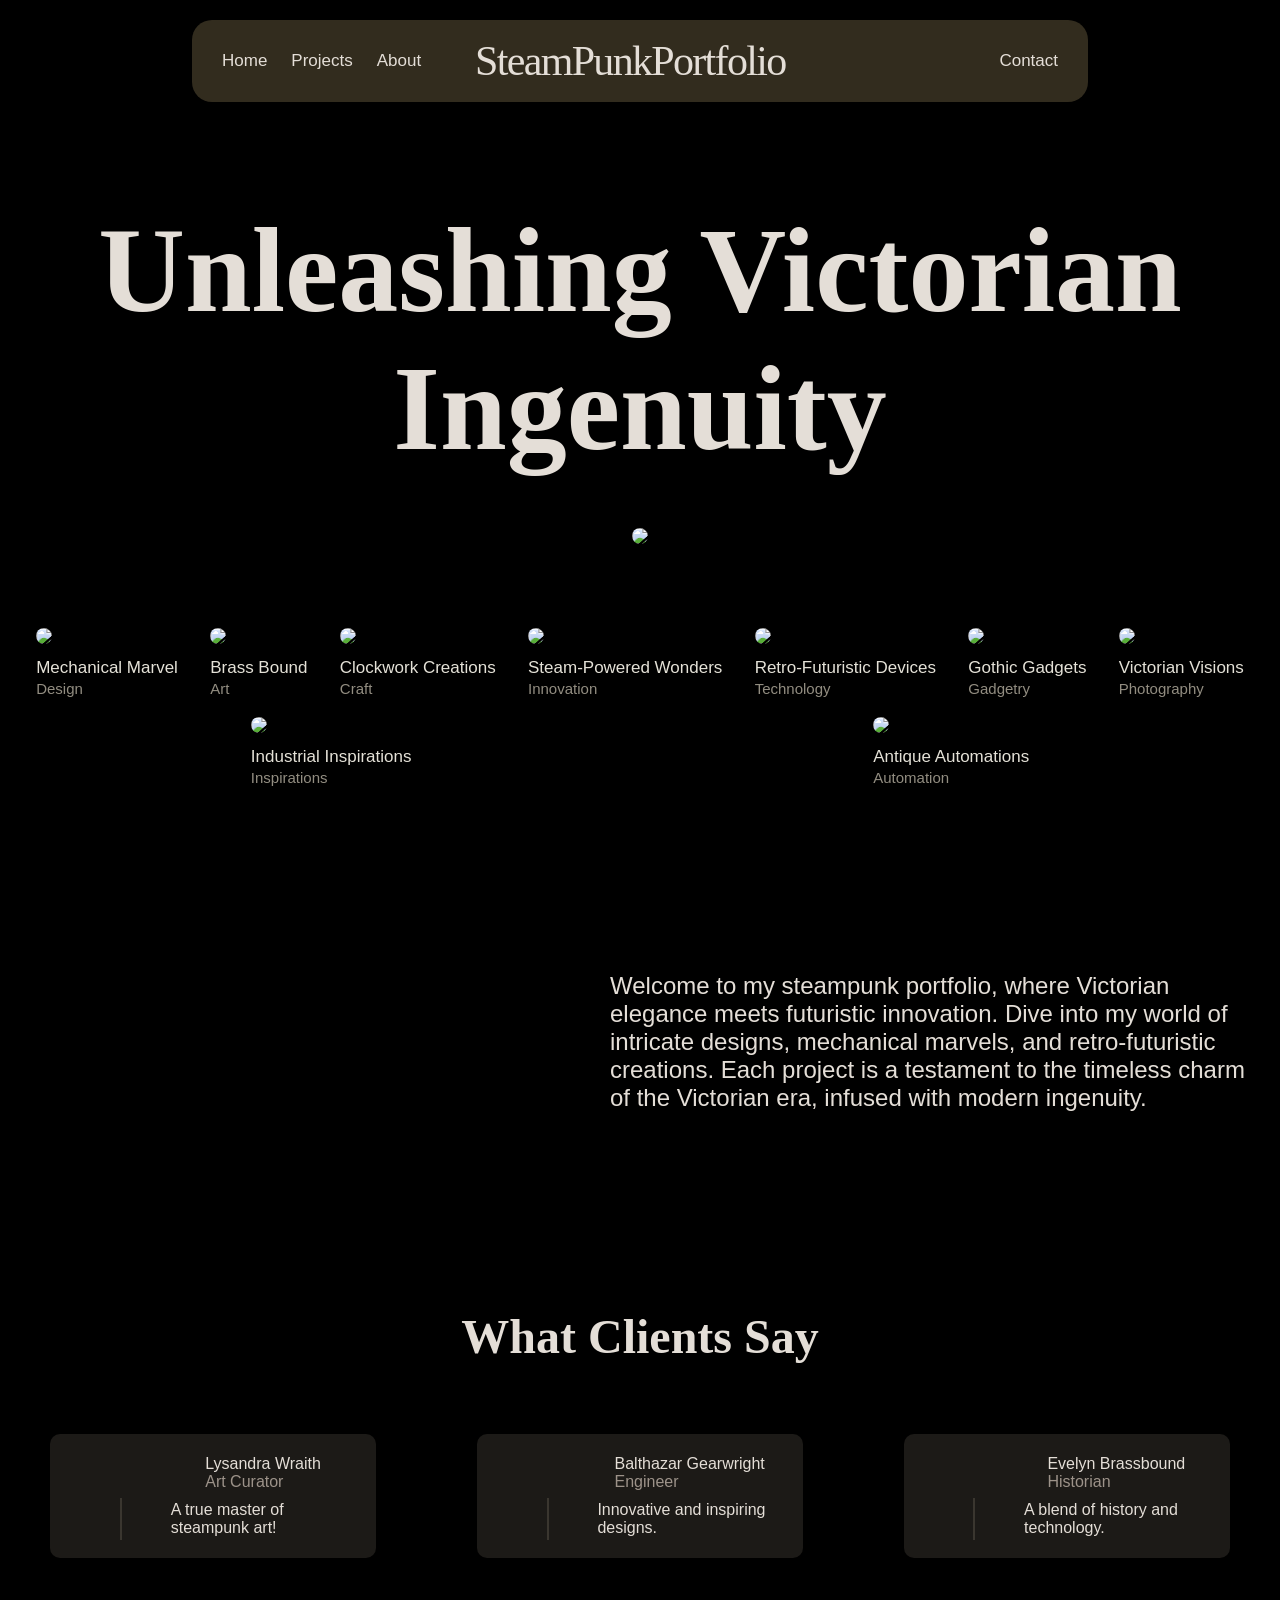
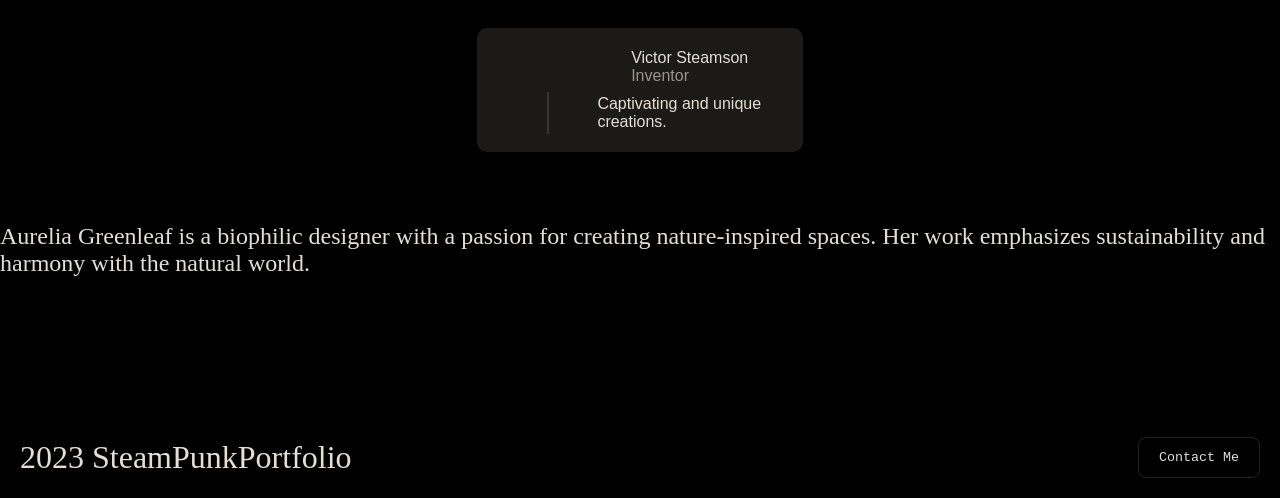
==== commit 9882e8b0: "7th commit" ====
--- a/capstone.html
+++ b/capstone.html
@@ -138,6 +138,15 @@
         </div>
       </div>
     </section>
+    <section class="about" id="about">
+        <div>
+          <h2>
+            Aurelia Greenleaf is a biophilic designer with a passion for creating
+            nature-inspired spaces. Her work emphasizes sustainability and harmony
+            with the natural world.
+          </h2>
+        </div>
+      </section>
     <footer>
       <div class="copyright">
         <h1 id="nichekacopyright">2023 SteamPunkPortfolio</h1>
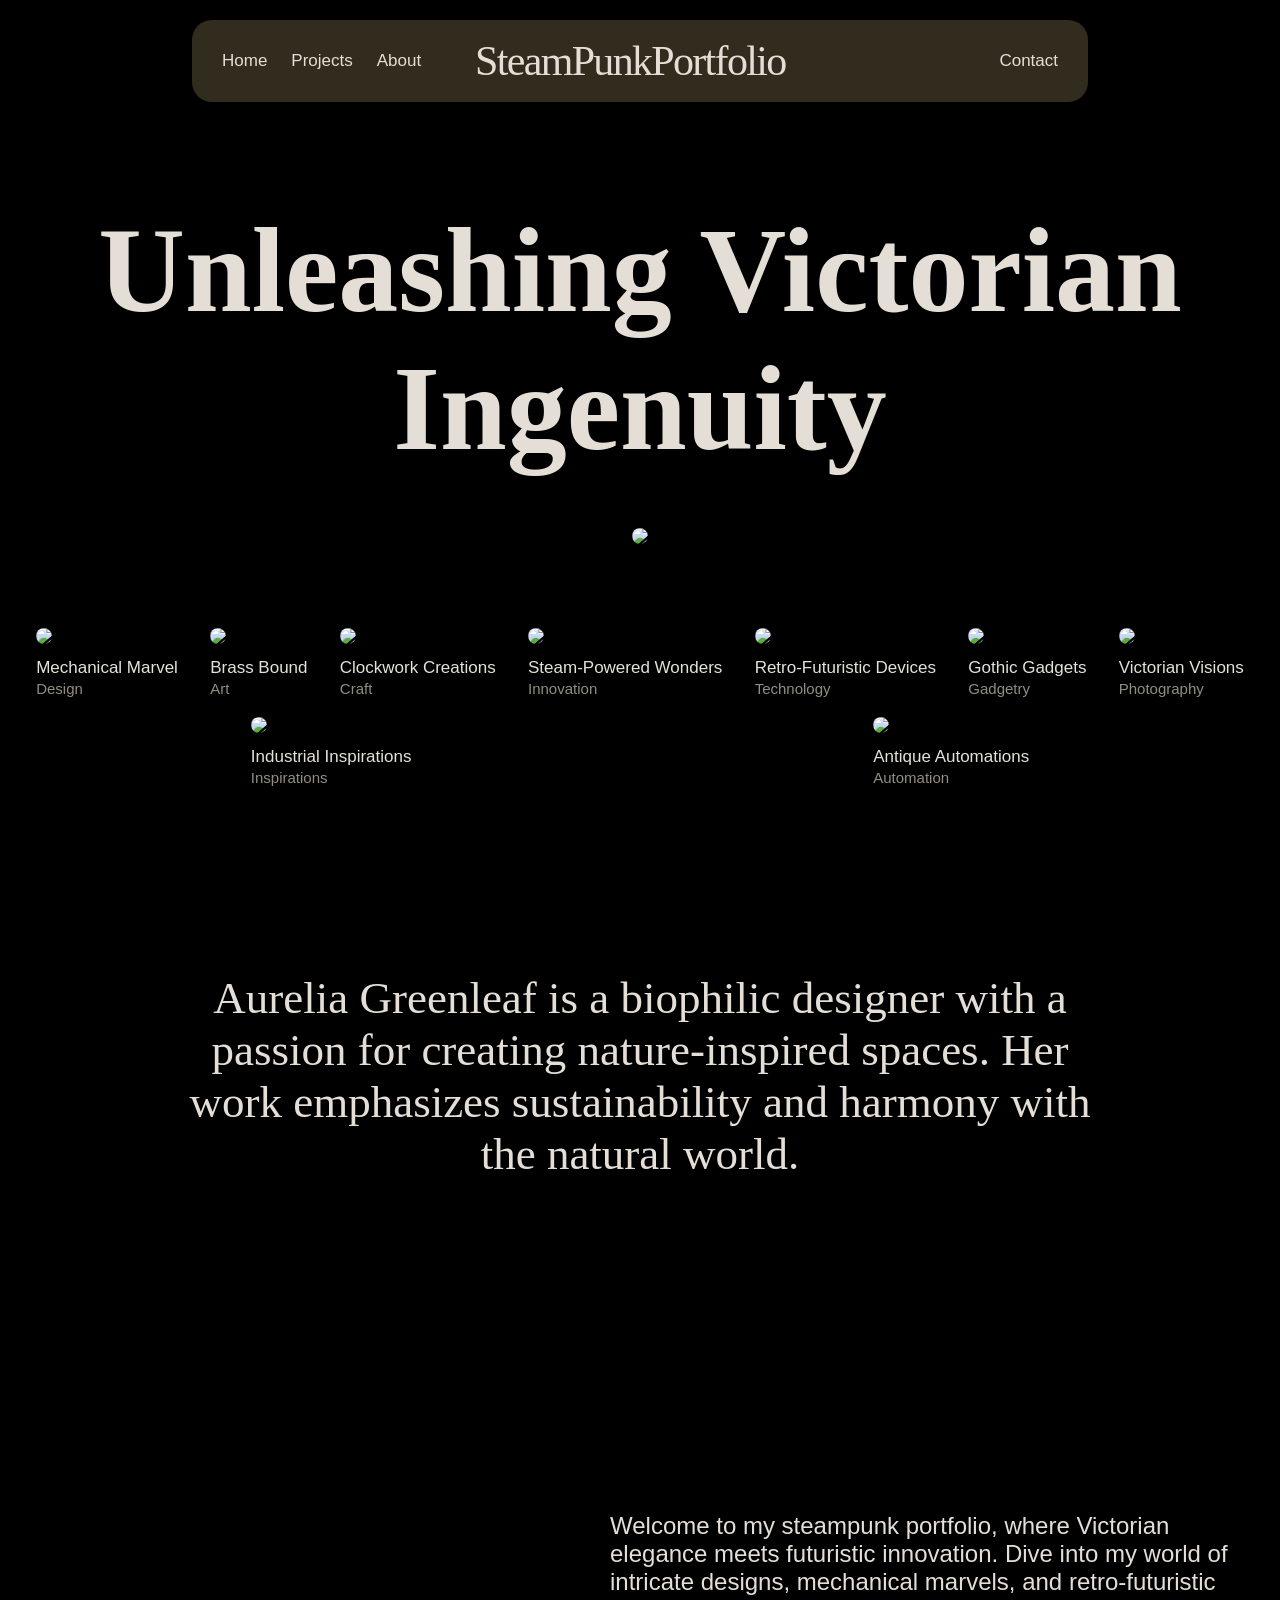
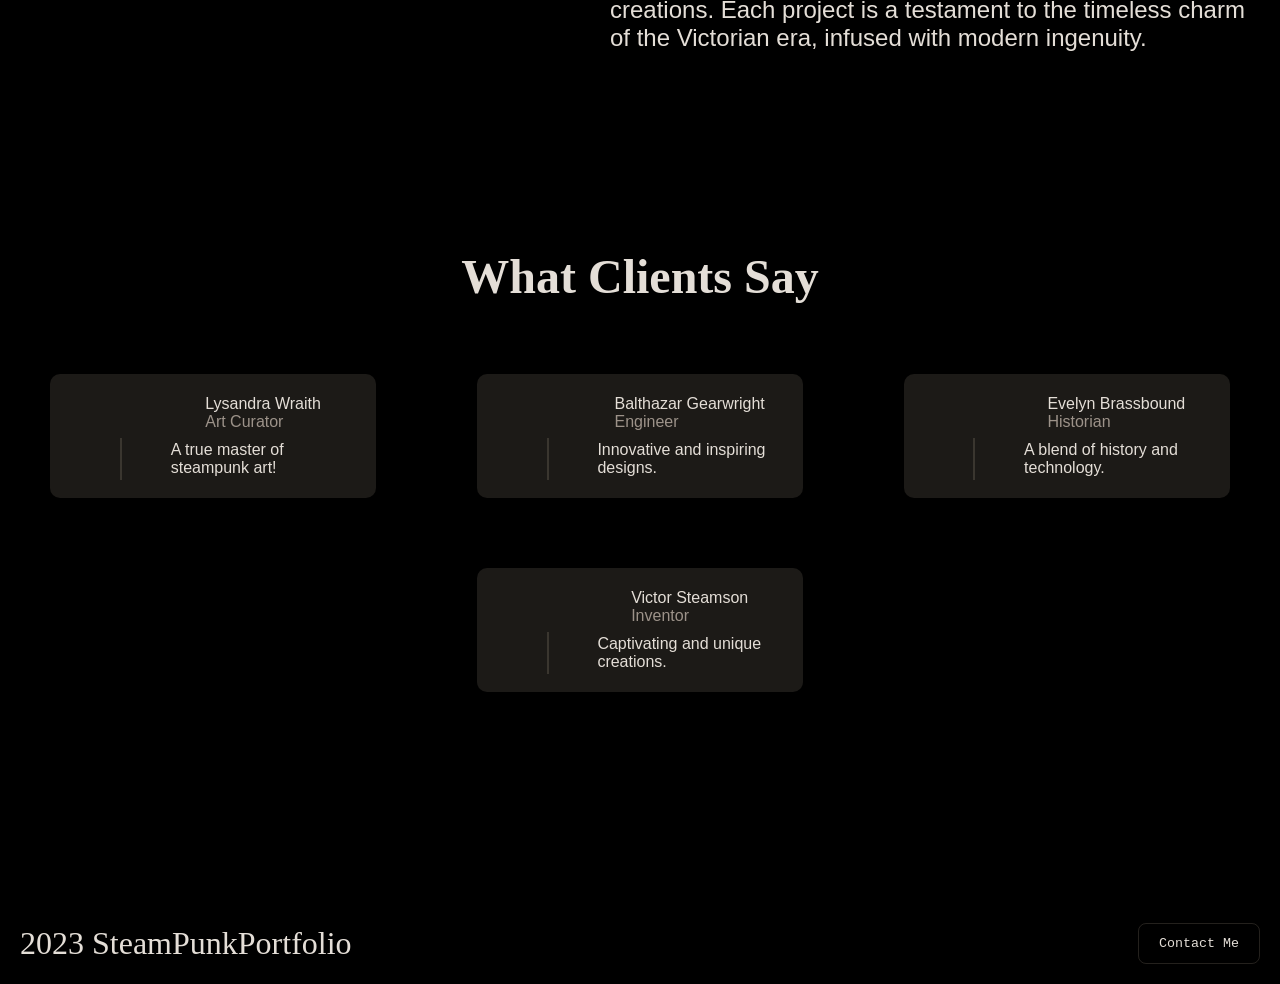
==== commit 6834a205: "8th commit" ====
--- a/capstone.html
+++ b/capstone.html
@@ -76,6 +76,15 @@
         <p class="smolpicfoots">Automation</p>
       </div>
     </section>
+    <section class="about" id="about">
+        <div>
+          <h2>
+            Aurelia Greenleaf is a biophilic designer with a passion for creating
+            nature-inspired spaces. Her work emphasizes sustainability and harmony
+            with the natural world.
+          </h2>
+        </div>
+      </section>
     <div class="endfoot">
       <div>
         <p>
@@ -138,15 +147,6 @@
         </div>
       </div>
     </section>
-    <section class="about" id="about">
-        <div>
-          <h2>
-            Aurelia Greenleaf is a biophilic designer with a passion for creating
-            nature-inspired spaces. Her work emphasizes sustainability and harmony
-            with the natural world.
-          </h2>
-        </div>
-      </section>
     <footer>
       <div class="copyright">
         <h1 id="nichekacopyright">2023 SteamPunkPortfolio</h1>
--- a/capstone.css
+++ b/capstone.css
@@ -330,3 +330,17 @@
     text-decoration-skip-ink: none;
     
 }
+.about {
+    padding: 156px 10px;
+    text-align: center;
+    text-wrap: wrap;
+  }
+  .about div {
+    display: flex;
+    justify-content: center;
+  }
+  .about div h2 {
+    width: 75%;
+    text-align: center;
+    font-size: 45px;
+  }
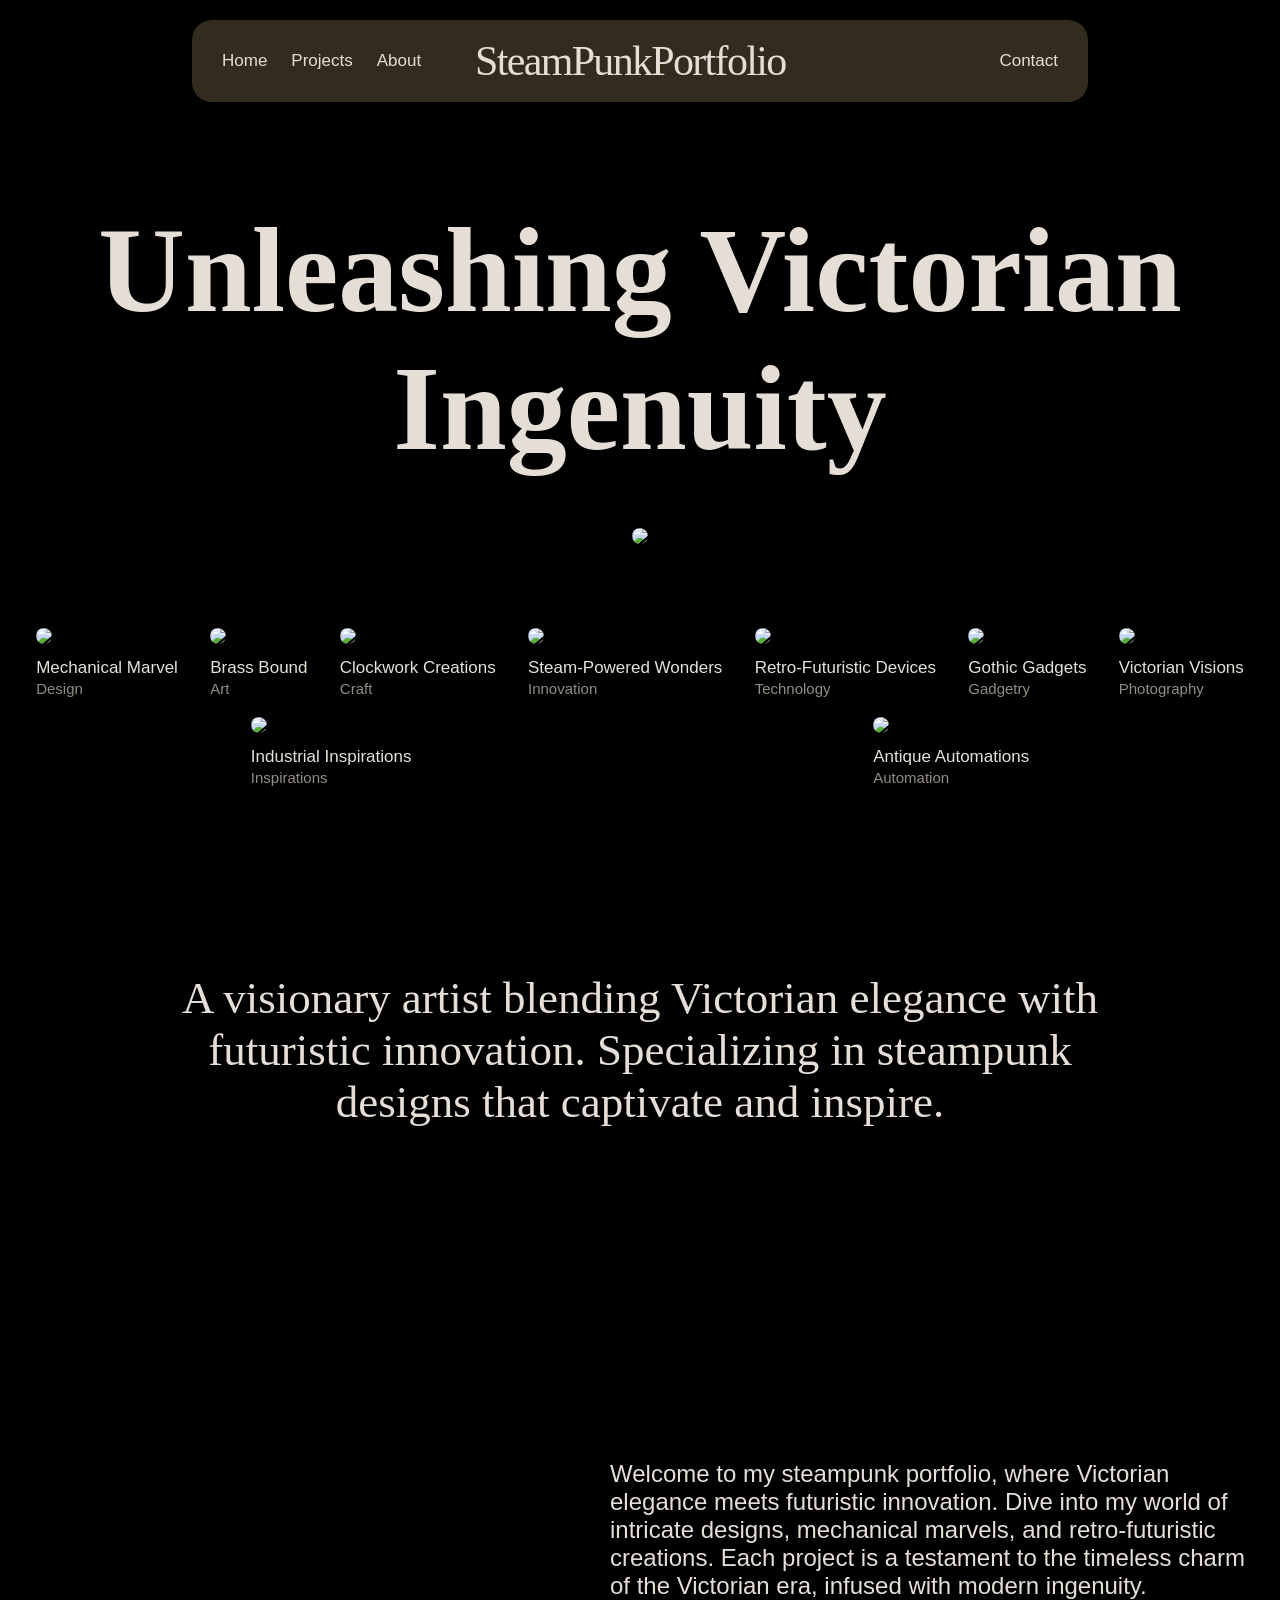
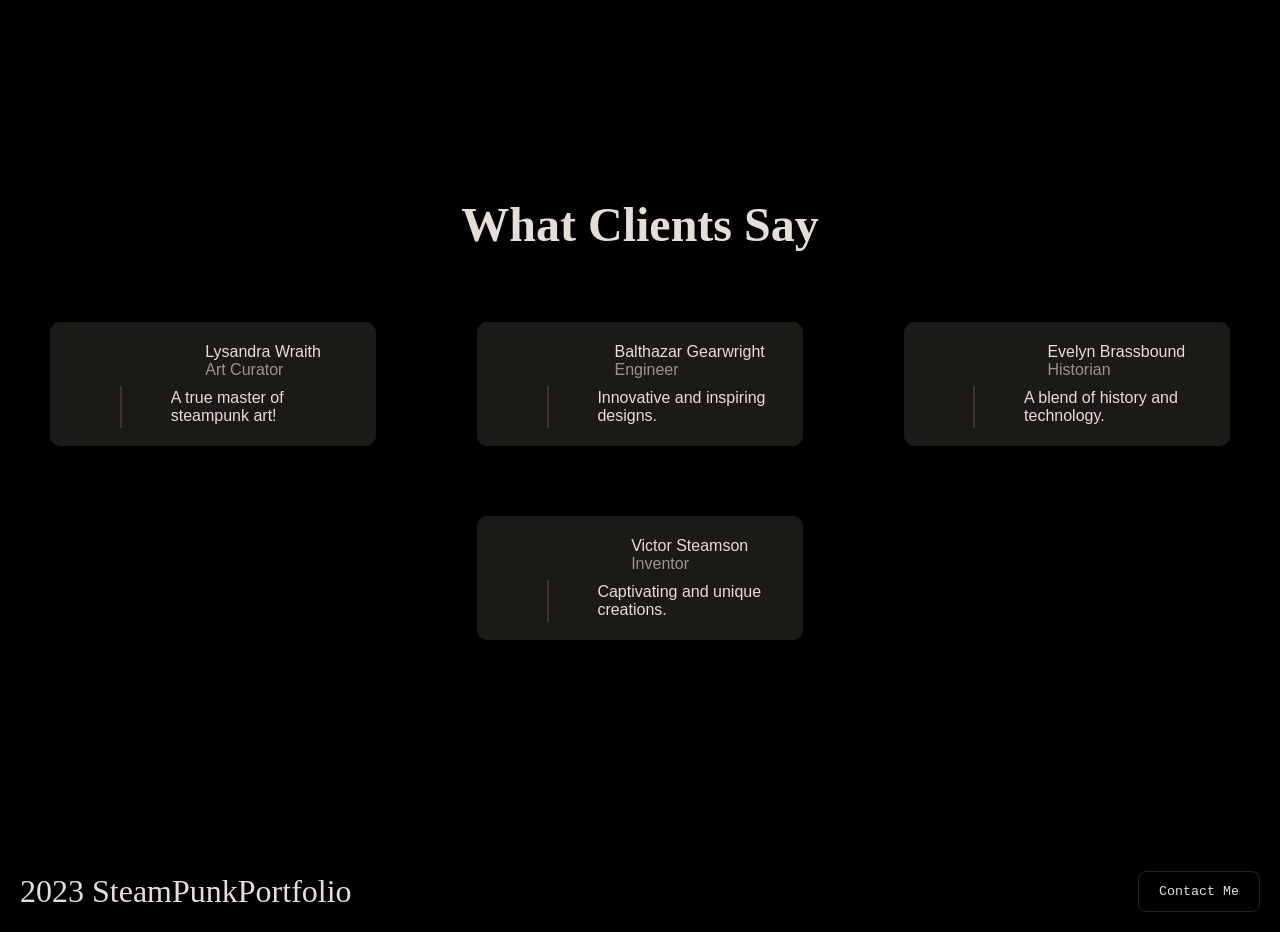
==== commit b6d1ad78: "8th commit v2" ====
--- a/capstone.html
+++ b/capstone.html
@@ -79,9 +79,8 @@
     <section class="about" id="about">
         <div>
           <h2>
-            Aurelia Greenleaf is a biophilic designer with a passion for creating
-            nature-inspired spaces. Her work emphasizes sustainability and harmony
-            with the natural world.
+            A visionary artist blending Victorian elegance with futuristic innovation.
+             Specializing in steampunk designs that captivate and inspire.
           </h2>
         </div>
       </section>
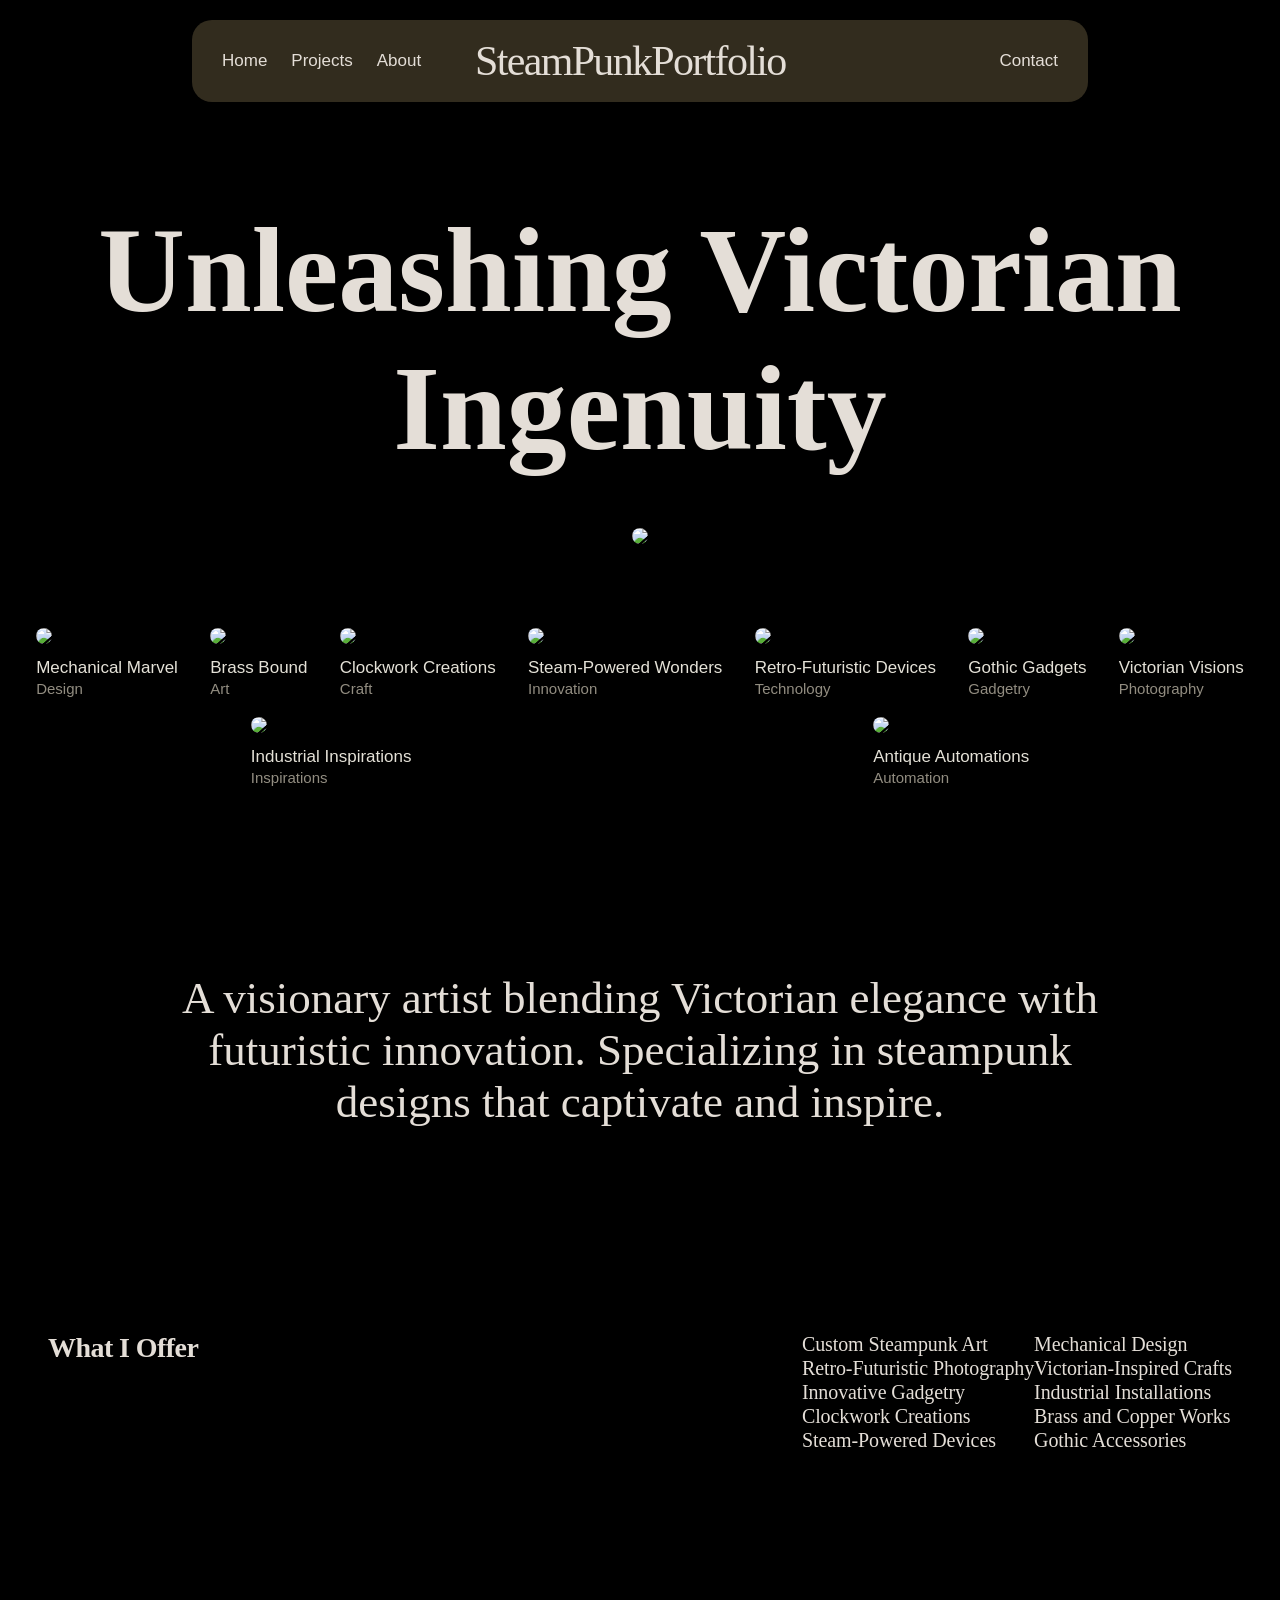
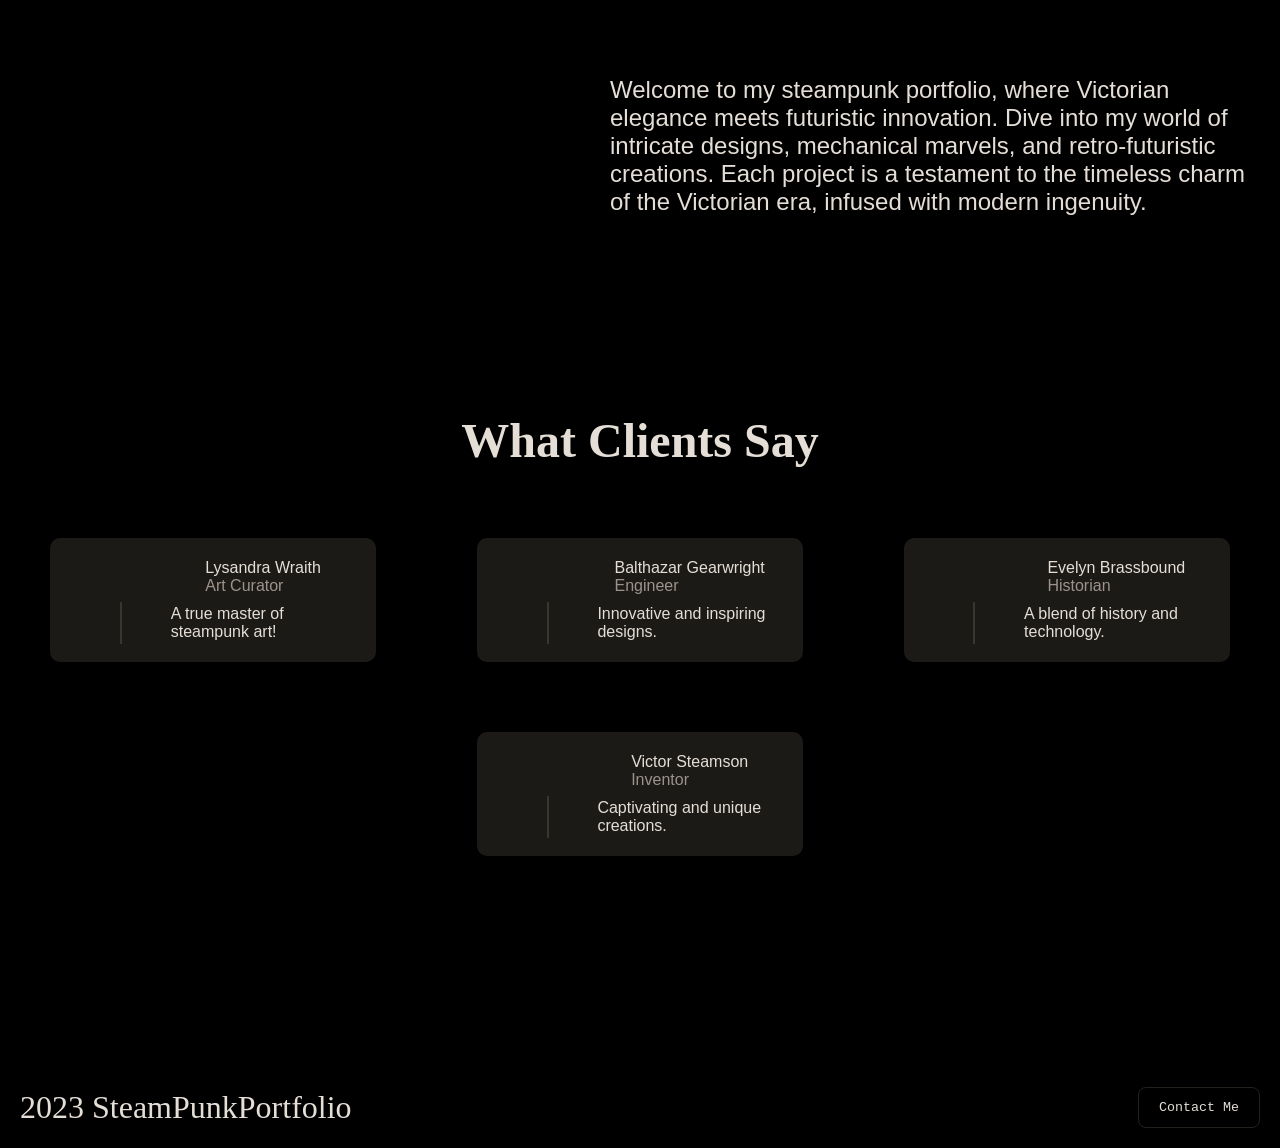
==== commit 2b616ddb: "9th commit" ====
--- a/capstone.html
+++ b/capstone.html
@@ -84,6 +84,26 @@
           </h2>
         </div>
       </section>
+      <section class="whatioffer">
+        <div>
+        <h2 class="wiohead">What I Offer</h2></div>
+        <div class="wioandar">
+          <ul class="wiolists">
+            <li>Custom Steampunk Art</li>
+            <li>Retro-Futuristic Photography</li>
+            <li>Innovative Gadgetry</li>
+            <li>Clockwork Creations</li>
+            <li>Steam-Powered Devices</li>
+          </ul>
+          <ul class="wiolists">
+            <li>Mechanical Design</li>
+            <li>Victorian-Inspired Crafts</li>
+            <li>Industrial Installations</li>
+            <li>Brass and Copper Works</li>
+            <li>Gothic Accessories</li>
+          </ul>
+        </div>
+      </section>
     <div class="endfoot">
       <div>
         <p>
--- a/capstone.css
+++ b/capstone.css
@@ -343,4 +343,35 @@
     width: 75%;
     text-align: center;
     font-size: 45px;
+  }
+  .whatioffer{
+    display:flex;
+    justify-content: space-between;
+    padding: 48px ;
+  }
+  .wioandar{
+    display: flex;
+    flex-direction: row;
+  }
+  .wiolists{
+    list-style-type: none;
+    font-family: serif;
+    font-size: 20px;
+    font-weight: 400;
+    line-height: 24px;
+    letter-spacing: -0.005em;
+    text-align: left;
+    text-decoration-skip-ink: none;
+    
+  }
+  .wiohead{
+    font-family: serif;
+    font-size: 28px;
+    font-weight: 700;
+    line-height: 32px;
+    letter-spacing: -0.02em;
+    text-align: left;
+    text-underline-position: from-font;
+    text-decoration-skip-ink: none;
+
   }
